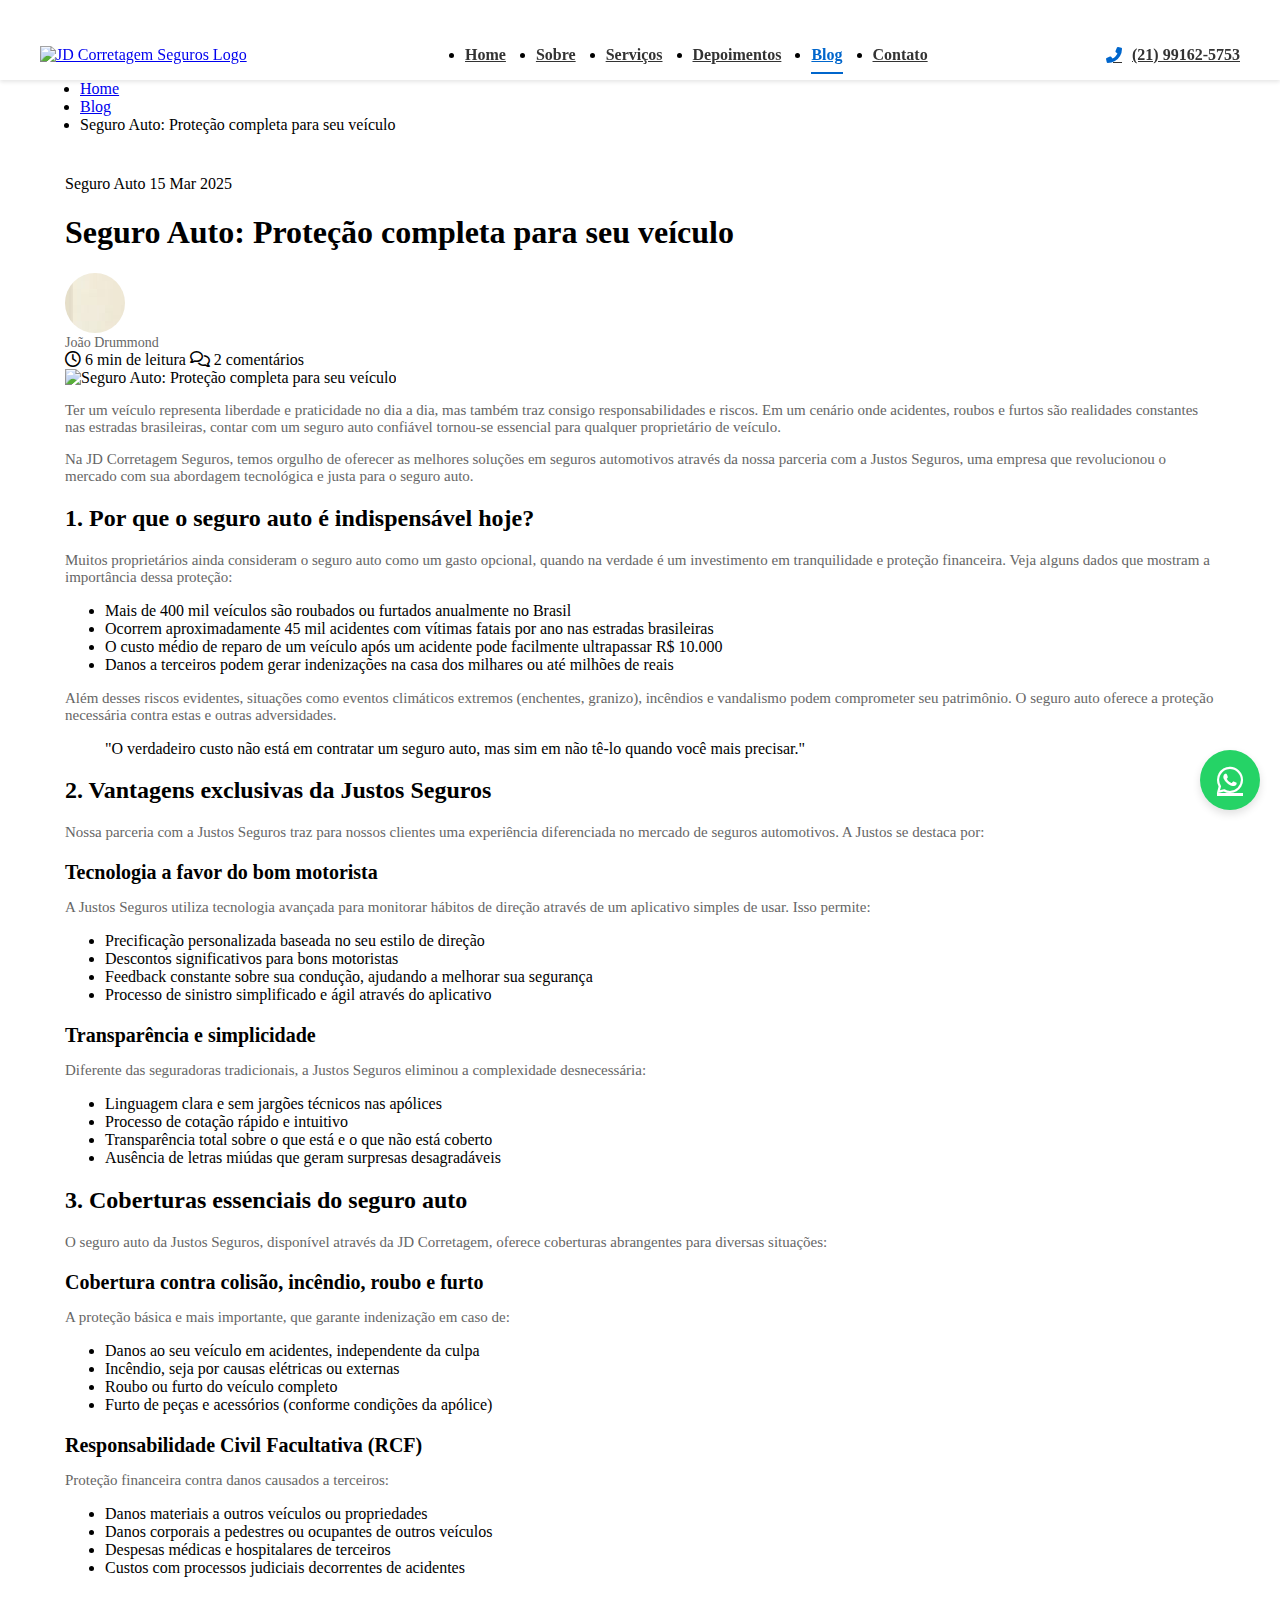
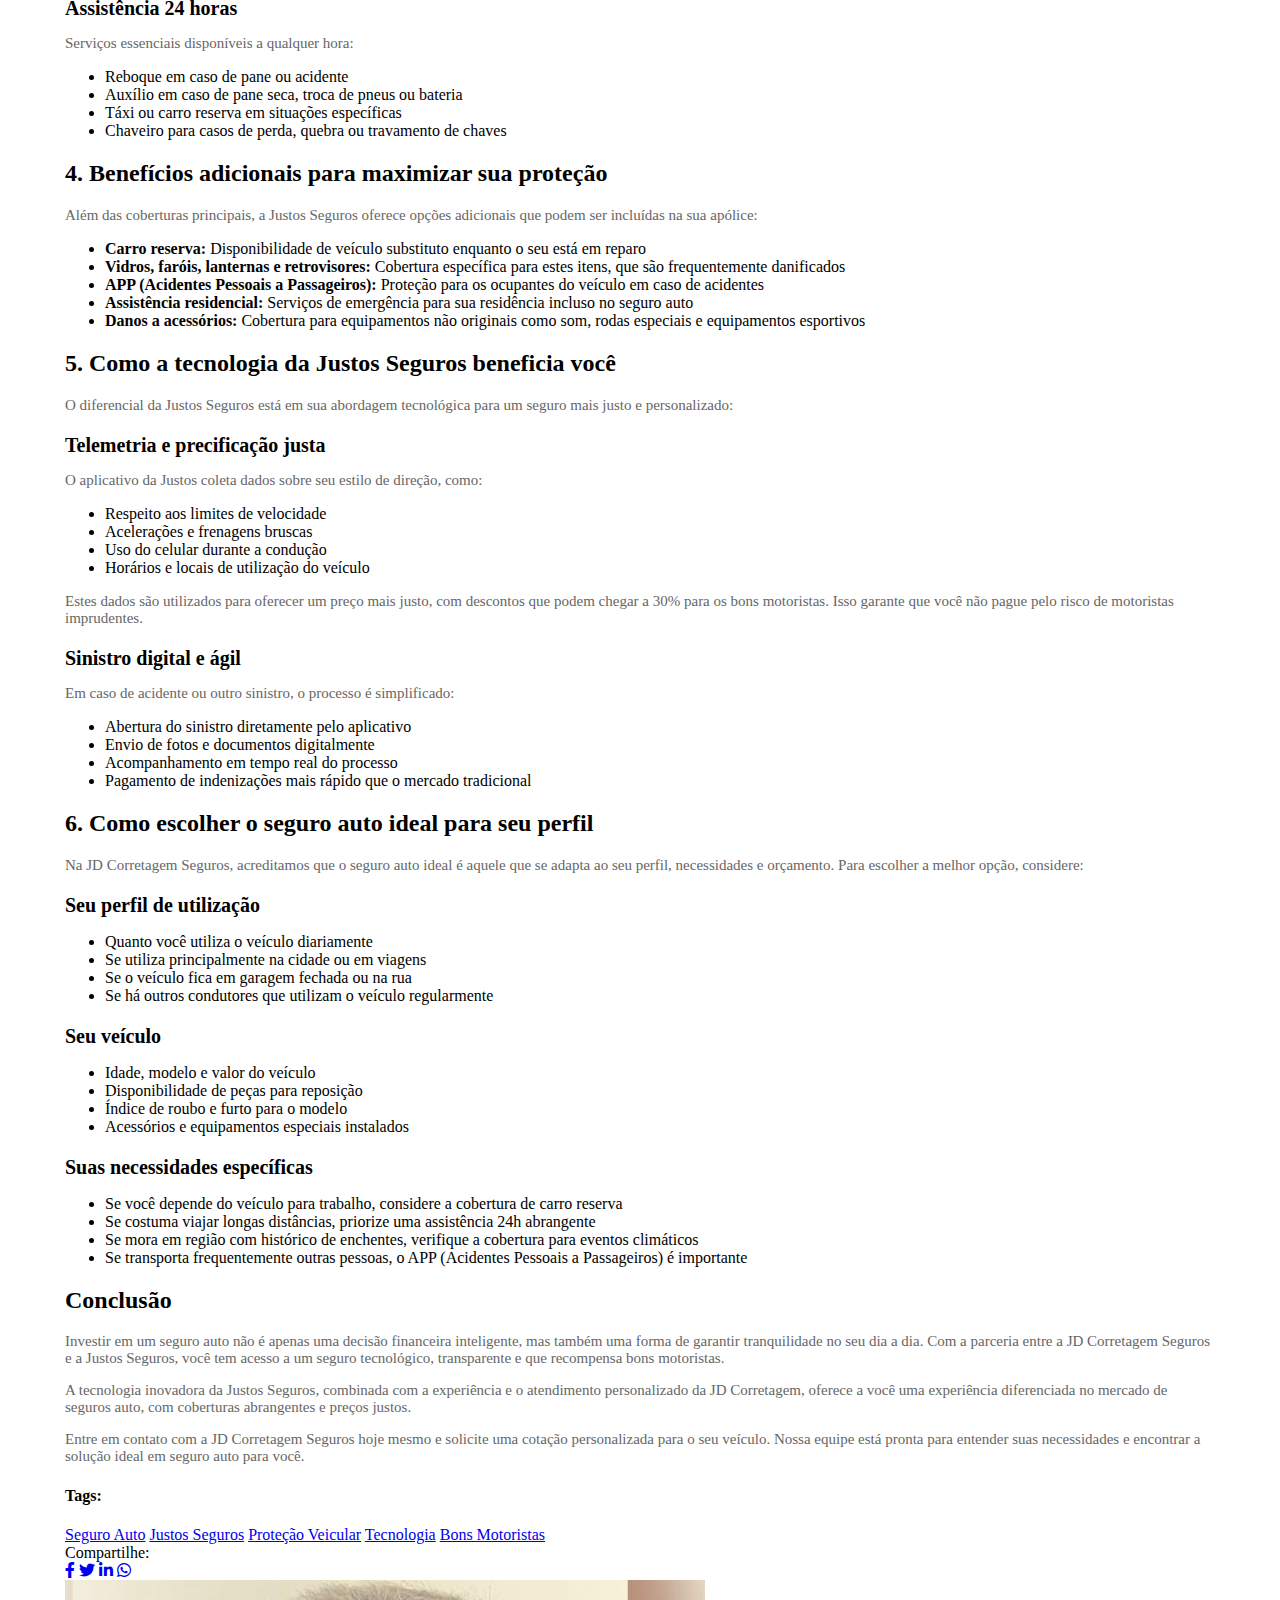
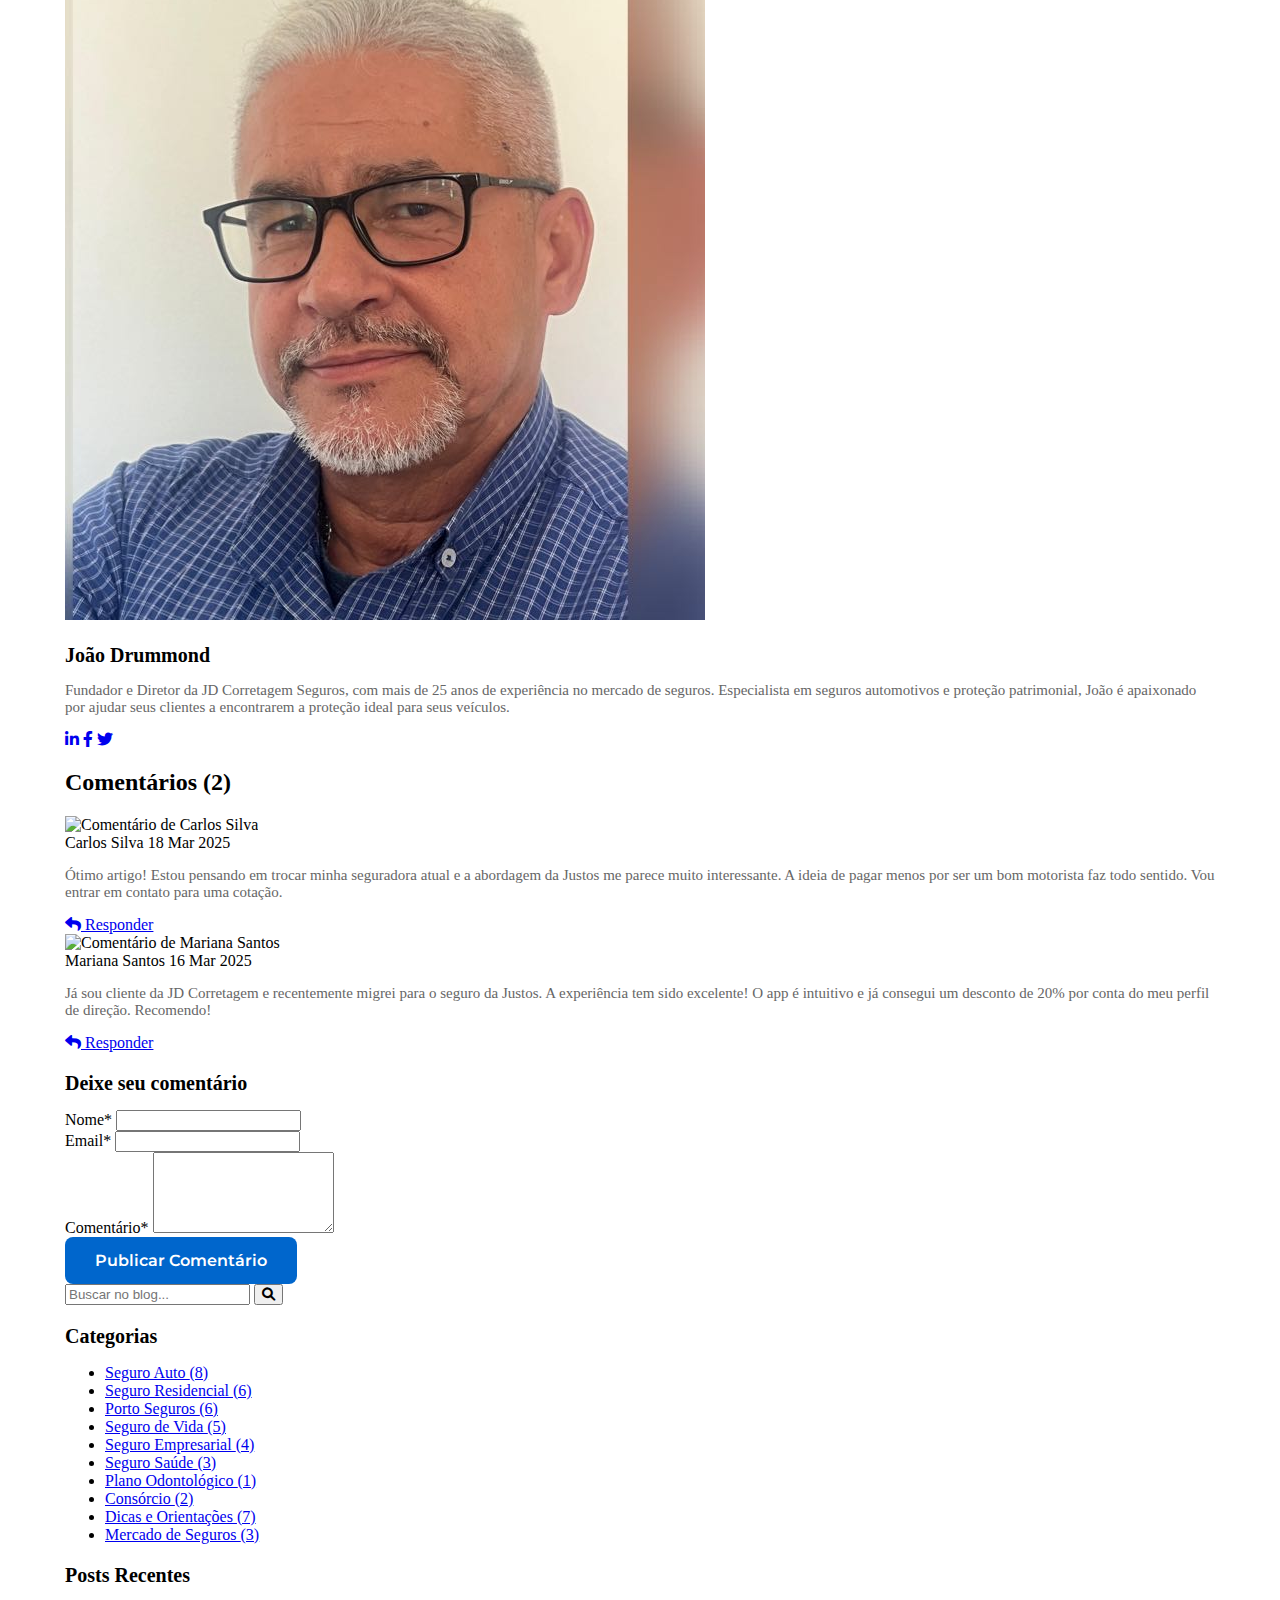
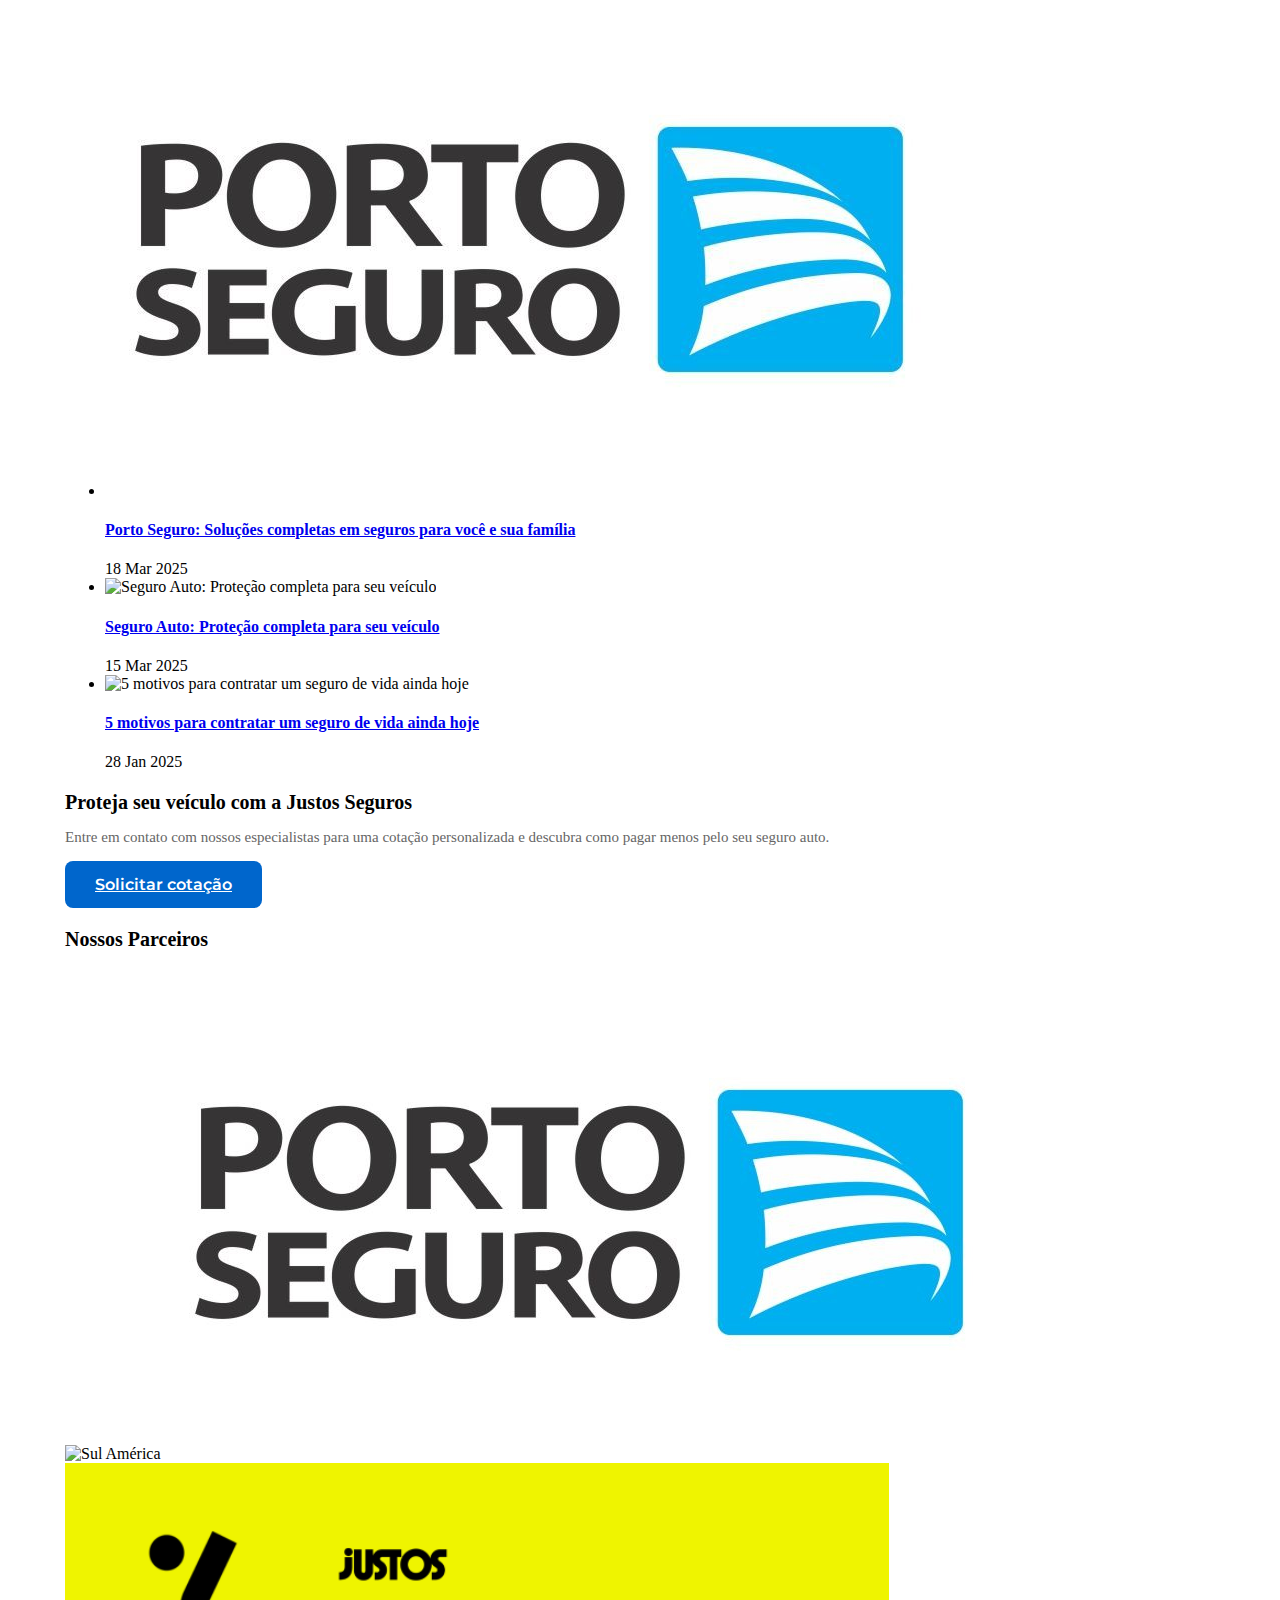
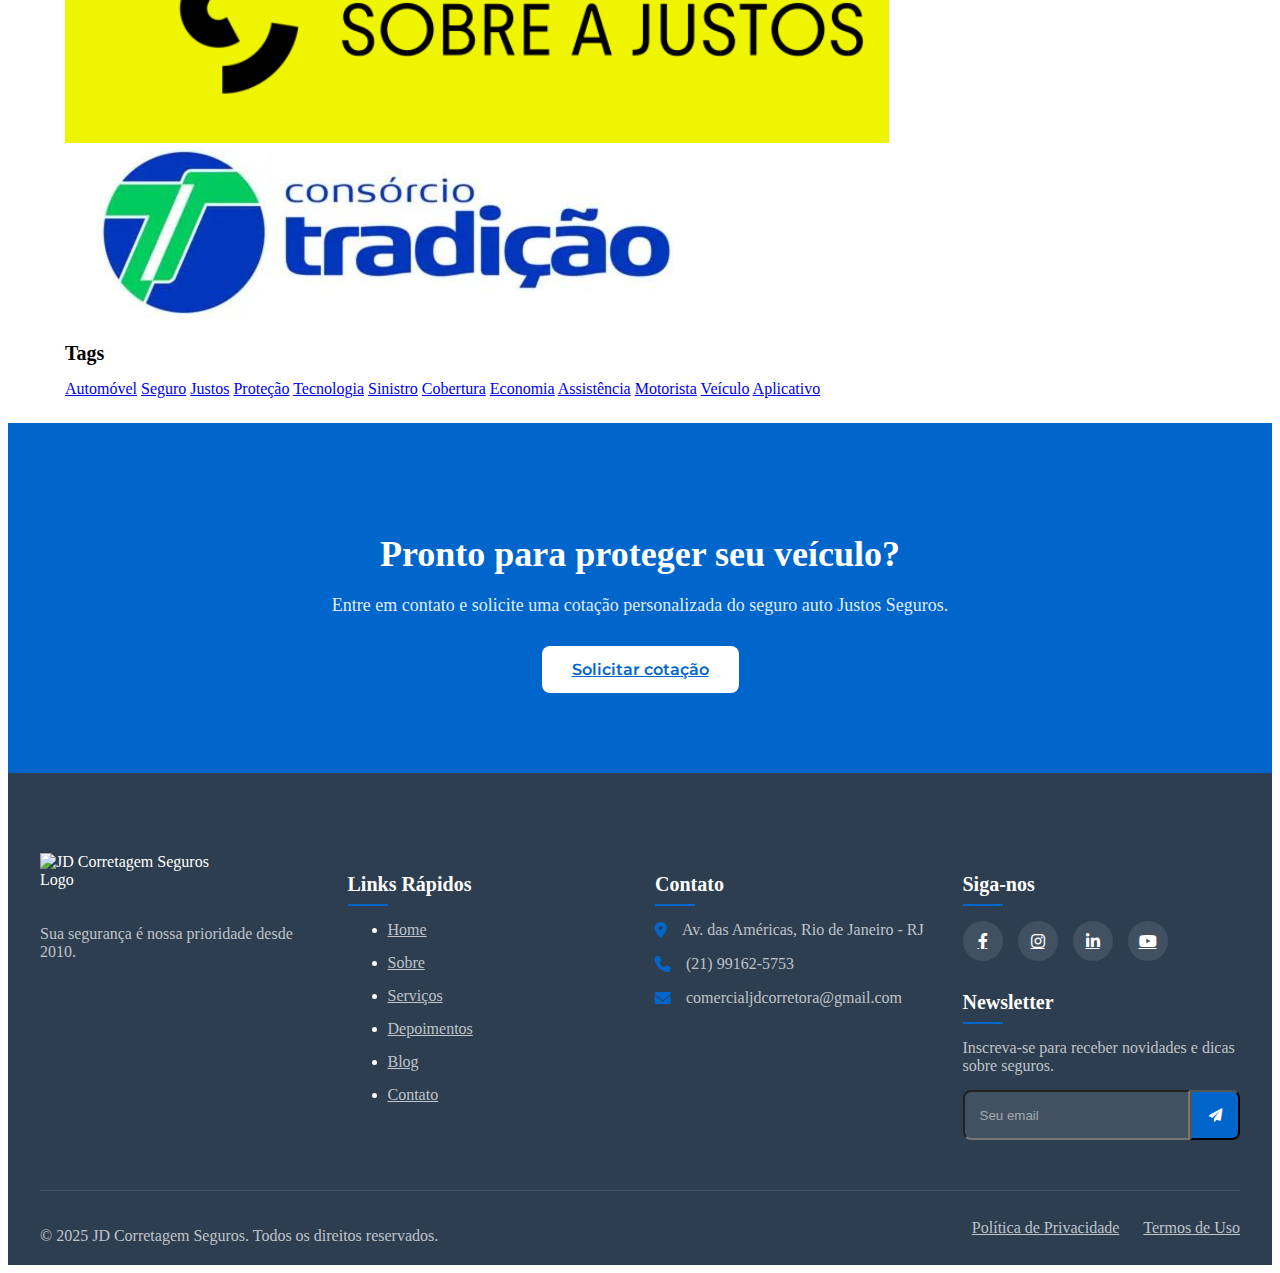
==== blog-post-auto.html @ 7ab3fac7 "mudificando produto  serviços" ====
<!DOCTYPE html>
<html lang="pt-BR">
<head>
    <meta charset="UTF-8">
    <meta name="viewport" content="width=device-width, initial-scale=1.0">
    <meta name="description" content="Seguro Auto: Proteção completa para seu veículo - Descubra as vantagens do seguro auto da Justos Seguros oferecido pela JD Corretagem.">
    <title>Seguro Auto: Proteção completa para seu veículo | JD Corretagem Seguros</title>

    <!-- Favicon -->
    <link rel="shortcut icon" href="img/favicon.ico" type="image/x-icon">

    <!-- Google Fonts -->
    <link rel="preconnect" href="https://fonts.googleapis.com">
    <link rel="preconnect" href="https://fonts.gstatic.com" crossorigin>
    <link href="https://fonts.googleapis.com/css2?family=Montserrat:wght@400;500;600;700&family=Open+Sans:wght@400;500;600&display=swap" rel="stylesheet">

    <!-- Font Awesome -->
    <link rel="stylesheet" href="https://cdnjs.cloudflare.com/ajax/libs/font-awesome/6.0.0/css/all.min.css">

    <!-- CSS -->
    <link rel="stylesheet" href="css/reset.css">
    <link rel="stylesheet" href="css/style.css">
    <link rel="stylesheet" href="css/blog.css">
    <link rel="stylesheet" href="css/responsive.css">
</head>
<body>
<!-- Header -->
<header class="header">
    <div class="container">
        <div class="header-content">
            <div class="logo">
                <a href="index.html">
                    <img src="img/logo.png" alt="JD Corretagem Seguros Logo">
                </a>
            </div>

            <nav class="nav-menu">
                <ul class="menu">
                    <li class="menu-item"><a href="index.html">Home</a></li>
                    <li class="menu-item"><a href="sobre.html">Sobre</a></li>
                    <li class="menu-item"><a href="produtos.html">Serviços</a></li>
                    <li class="menu-item"><a href="depoimentos.html">Depoimentos</a></li>
                    <li class="menu-item active"><a href="blog.html">Blog</a></li>
                    <li class="menu-item"><a href="contato.html">Contato</a></li>
                </ul>
            </nav>

            <div class="mobile-menu-btn">
                <i class="fas fa-bars"></i>
            </div>

            <div class="header-contact">
                <a href="tel:+5521991625753" class="phone">
                    <i class="fas fa-phone-alt"></i>
                    <span>(21) 99162-5753</span>
                </a>
            </div>
        </div>
    </div>
</header>

<!-- Page Banner -->
<section class="page-banner">
    <div class="container">
        <div class="banner-content">
            <h1>Blog</h1>
            <ul class="breadcrumb">
                <li><a href="index.html">Home</a></li>
                <li><a href="blog.html">Blog</a></li>
                <li>Seguro Auto: Proteção completa para seu veículo</li>
            </ul>
        </div>
    </div>
</section>

<!-- Blog Post Section -->
<section class="blog-main-section">
    <div class="container">
        <div class="blog-content">
            <div class="blog-posts">
                <article class="blog-post-content">
                    <header class="post-header">
                        <div class="post-meta">
                            <span class="post-category">Seguro Auto</span>
                            <span class="post-date">15 Mar 2025</span>
                        </div>
                        <h1>Seguro Auto: Proteção completa para seu veículo</h1>
                        <div class="post-meta-full">
                            <div class="author-info">
                                <div class="author-image">
                                    <img src="img/fundador.jpg" alt="João Drummond">
                                </div>
                                <span class="author-name">João Drummond</span>
                            </div>
                            <div class="post-info">
                                <span><i class="far fa-clock"></i> 6 min de leitura</span>
                                <span><i class="far fa-comments"></i> 2 comentários</span>
                            </div>
                        </div>
                    </header>

                    <div class="post-featured-image">
                        <img src="img/blog-1.jpg" alt="Seguro Auto: Proteção completa para seu veículo">
                    </div>

                    <div class="post-content">
                        <p>Ter um veículo representa liberdade e praticidade no dia a dia, mas também traz consigo responsabilidades e riscos. Em um cenário onde acidentes, roubos e furtos são realidades constantes nas estradas brasileiras, contar com um seguro auto confiável tornou-se essencial para qualquer proprietário de veículo.</p>

                        <p>Na JD Corretagem Seguros, temos orgulho de oferecer as melhores soluções em seguros automotivos através da nossa parceria com a Justos Seguros, uma empresa que revolucionou o mercado com sua abordagem tecnológica e justa para o seguro auto.</p>

                        <h2>1. Por que o seguro auto é indispensável hoje?</h2>

                        <p>Muitos proprietários ainda consideram o seguro auto como um gasto opcional, quando na verdade é um investimento em tranquilidade e proteção financeira. Veja alguns dados que mostram a importância dessa proteção:</p>

                        <ul>
                            <li>Mais de 400 mil veículos são roubados ou furtados anualmente no Brasil</li>
                            <li>Ocorrem aproximadamente 45 mil acidentes com vítimas fatais por ano nas estradas brasileiras</li>
                            <li>O custo médio de reparo de um veículo após um acidente pode facilmente ultrapassar R$ 10.000</li>
                            <li>Danos a terceiros podem gerar indenizações na casa dos milhares ou até milhões de reais</li>
                        </ul>

                        <p>Além desses riscos evidentes, situações como eventos climáticos extremos (enchentes, granizo), incêndios e vandalismo podem comprometer seu patrimônio. O seguro auto oferece a proteção necessária contra estas e outras adversidades.</p>

                        <blockquote>
                            "O verdadeiro custo não está em contratar um seguro auto, mas sim em não tê-lo quando você mais precisar."
                        </blockquote>

                        <h2>2. Vantagens exclusivas da Justos Seguros</h2>

                        <p>Nossa parceria com a Justos Seguros traz para nossos clientes uma experiência diferenciada no mercado de seguros automotivos. A Justos se destaca por:</p>

                        <h3>Tecnologia a favor do bom motorista</h3>

                        <p>A Justos Seguros utiliza tecnologia avançada para monitorar hábitos de direção através de um aplicativo simples de usar. Isso permite:</p>

                        <ul>
                            <li>Precificação personalizada baseada no seu estilo de direção</li>
                            <li>Descontos significativos para bons motoristas</li>
                            <li>Feedback constante sobre sua condução, ajudando a melhorar sua segurança</li>
                            <li>Processo de sinistro simplificado e ágil através do aplicativo</li>
                        </ul>

                        <h3>Transparência e simplicidade</h3>

                        <p>Diferente das seguradoras tradicionais, a Justos Seguros eliminou a complexidade desnecessária:</p>

                        <ul>
                            <li>Linguagem clara e sem jargões técnicos nas apólices</li>
                            <li>Processo de cotação rápido e intuitivo</li>
                            <li>Transparência total sobre o que está e o que não está coberto</li>
                            <li>Ausência de letras miúdas que geram surpresas desagradáveis</li>
                        </ul>

                        <h2>3. Coberturas essenciais do seguro auto</h2>

                        <p>O seguro auto da Justos Seguros, disponível através da JD Corretagem, oferece coberturas abrangentes para diversas situações:</p>

                        <h3>Cobertura contra colisão, incêndio, roubo e furto</h3>

                        <p>A proteção básica e mais importante, que garante indenização em caso de:</p>

                        <ul>
                            <li>Danos ao seu veículo em acidentes, independente da culpa</li>
                            <li>Incêndio, seja por causas elétricas ou externas</li>
                            <li>Roubo ou furto do veículo completo</li>
                            <li>Furto de peças e acessórios (conforme condições da apólice)</li>
                        </ul>

                        <h3>Responsabilidade Civil Facultativa (RCF)</h3>

                        <p>Proteção financeira contra danos causados a terceiros:</p>

                        <ul>
                            <li>Danos materiais a outros veículos ou propriedades</li>
                            <li>Danos corporais a pedestres ou ocupantes de outros veículos</li>
                            <li>Despesas médicas e hospitalares de terceiros</li>
                            <li>Custos com processos judiciais decorrentes de acidentes</li>
                        </ul>

                        <h3>Assistência 24 horas</h3>

                        <p>Serviços essenciais disponíveis a qualquer hora:</p>

                        <ul>
                            <li>Reboque em caso de pane ou acidente</li>
                            <li>Auxílio em caso de pane seca, troca de pneus ou bateria</li>
                            <li>Táxi ou carro reserva em situações específicas</li>
                            <li>Chaveiro para casos de perda, quebra ou travamento de chaves</li>
                        </ul>

                        <h2>4. Benefícios adicionais para maximizar sua proteção</h2>

                        <p>Além das coberturas principais, a Justos Seguros oferece opções adicionais que podem ser incluídas na sua apólice:</p>

                        <ul>
                            <li><strong>Carro reserva:</strong> Disponibilidade de veículo substituto enquanto o seu está em reparo</li>
                            <li><strong>Vidros, faróis, lanternas e retrovisores:</strong> Cobertura específica para estes itens, que são frequentemente danificados</li>
                            <li><strong>APP (Acidentes Pessoais a Passageiros):</strong> Proteção para os ocupantes do veículo em caso de acidentes</li>
                            <li><strong>Assistência residencial:</strong> Serviços de emergência para sua residência incluso no seguro auto</li>
                            <li><strong>Danos a acessórios:</strong> Cobertura para equipamentos não originais como som, rodas especiais e equipamentos esportivos</li>
                        </ul>

                        <h2>5. Como a tecnologia da Justos Seguros beneficia você</h2>

                        <p>O diferencial da Justos Seguros está em sua abordagem tecnológica para um seguro mais justo e personalizado:</p>

                        <h3>Telemetria e precificação justa</h3>

                        <p>O aplicativo da Justos coleta dados sobre seu estilo de direção, como:</p>

                        <ul>
                            <li>Respeito aos limites de velocidade</li>
                            <li>Acelerações e frenagens bruscas</li>
                            <li>Uso do celular durante a condução</li>
                            <li>Horários e locais de utilização do veículo</li>
                        </ul>

                        <p>Estes dados são utilizados para oferecer um preço mais justo, com descontos que podem chegar a 30% para os bons motoristas. Isso garante que você não pague pelo risco de motoristas imprudentes.</p>

                        <h3>Sinistro digital e ágil</h3>

                        <p>Em caso de acidente ou outro sinistro, o processo é simplificado:</p>

                        <ul>
                            <li>Abertura do sinistro diretamente pelo aplicativo</li>
                            <li>Envio de fotos e documentos digitalmente</li>
                            <li>Acompanhamento em tempo real do processo</li>
                            <li>Pagamento de indenizações mais rápido que o mercado tradicional</li>
                        </ul>

                        <h2>6. Como escolher o seguro auto ideal para seu perfil</h2>

                        <p>Na JD Corretagem Seguros, acreditamos que o seguro auto ideal é aquele que se adapta ao seu perfil, necessidades e orçamento. Para escolher a melhor opção, considere:</p>

                        <h3>Seu perfil de utilização</h3>

                        <ul>
                            <li>Quanto você utiliza o veículo diariamente</li>
                            <li>Se utiliza principalmente na cidade ou em viagens</li>
                            <li>Se o veículo fica em garagem fechada ou na rua</li>
                            <li>Se há outros condutores que utilizam o veículo regularmente</li>
                        </ul>

                        <h3>Seu veículo</h3>

                        <ul>
                            <li>Idade, modelo e valor do veículo</li>
                            <li>Disponibilidade de peças para reposição</li>
                            <li>Índice de roubo e furto para o modelo</li>
                            <li>Acessórios e equipamentos especiais instalados</li>
                        </ul>

                        <h3>Suas necessidades específicas</h3>

                        <ul>
                            <li>Se você depende do veículo para trabalho, considere a cobertura de carro reserva</li>
                            <li>Se costuma viajar longas distâncias, priorize uma assistência 24h abrangente</li>
                            <li>Se mora em região com histórico de enchentes, verifique a cobertura para eventos climáticos</li>
                            <li>Se transporta frequentemente outras pessoas, o APP (Acidentes Pessoais a Passageiros) é importante</li>
                        </ul>

                        <h2>Conclusão</h2>

                        <p>Investir em um seguro auto não é apenas uma decisão financeira inteligente, mas também uma forma de garantir tranquilidade no seu dia a dia. Com a parceria entre a JD Corretagem Seguros e a Justos Seguros, você tem acesso a um seguro tecnológico, transparente e que recompensa bons motoristas.</p>

                        <p>A tecnologia inovadora da Justos Seguros, combinada com a experiência e o atendimento personalizado da JD Corretagem, oferece a você uma experiência diferenciada no mercado de seguros auto, com coberturas abrangentes e preços justos.</p>

                        <p>Entre em contato com a JD Corretagem Seguros hoje mesmo e solicite uma cotação personalizada para o seu veículo. Nossa equipe está pronta para entender suas necessidades e encontrar a solução ideal em seguro auto para você.</p>
                    </div>

                    <div class="post-tags">
                        <h4>Tags:</h4>
                        <div class="tags-list">
                            <a href="#" class="tag">Seguro Auto</a>
                            <a href="#" class="tag">Justos Seguros</a>
                            <a href="#" class="tag">Proteção Veicular</a>
                            <a href="#" class="tag">Tecnologia</a>
                            <a href="#" class="tag">Bons Motoristas</a>
                        </div>
                    </div>

                    <div class="post-share">
                        <span class="share-label">Compartilhe:</span>
                        <div class="share-buttons">
                            <a href="#" class="share-button facebook"><i class="fab fa-facebook-f"></i></a>
                            <a href="#" class="share-button twitter"><i class="fab fa-twitter"></i></a>
                            <a href="#" class="share-button linkedin"><i class="fab fa-linkedin-in"></i></a>
                            <a href="#" class="share-button whatsapp"><i class="fab fa-whatsapp"></i></a>
                        </div>
                    </div>
                </article>

                <!-- Author Box -->
                <div class="author-box">
                    <div class="author-box-image">
                        <img src="img/fundador.jpg" alt="João Drummond">
                    </div>
                    <div class="author-box-info">
                        <h3>João Drummond</h3>
                        <p>Fundador e Diretor da JD Corretagem Seguros, com mais de 25 anos de experiência no mercado de seguros. Especialista em seguros automotivos e proteção patrimonial, João é apaixonado por ajudar seus clientes a encontrarem a proteção ideal para seus veículos.</p>
                        <div class="author-social">
                            <a href="#"><i class="fab fa-linkedin-in"></i></a>
                            <a href="#"><i class="fab fa-facebook-f"></i></a>
                            <a href="#"><i class="fab fa-twitter"></i></a>
                        </div>
                    </div>
                </div>

                <!-- Comments Section -->
                <div class="comments-section">
                    <h2>Comentários (2)</h2>

                    <div class="comments-list">
                        <div class="comment">
                            <div class="comment-author-image">
                                <img src="img/comment-1.jpg" alt="Comentário de Carlos Silva">
                            </div>
                            <div class="comment-content">
                                <div class="comment-header">
                                    <span class="comment-author-name">Carlos Silva</span>
                                    <span class="comment-date">18 Mar 2025</span>
                                </div>
                                <div class="comment-text">
                                    <p>Ótimo artigo! Estou pensando em trocar minha seguradora atual e a abordagem da Justos me parece muito interessante. A ideia de pagar menos por ser um bom motorista faz todo sentido. Vou entrar em contato para uma cotação.</p>
                                </div>
                                <a href="#" class="comment-reply"><i class="fas fa-reply"></i> Responder</a>
                            </div>
                        </div>

                        <div class="comment">
                            <div class="comment-author-image">
                                <img src="img/comment-2.jpg" alt="Comentário de Mariana Santos">
                            </div>
                            <div class="comment-content">
                                <div class="comment-header">
                                    <span class="comment-author-name">Mariana Santos</span>
                                    <span class="comment-date">16 Mar 2025</span>
                                </div>
                                <div class="comment-text">
                                    <p>Já sou cliente da JD Corretagem e recentemente migrei para o seguro da Justos. A experiência tem sido excelente! O app é intuitivo e já consegui um desconto de 20% por conta do meu perfil de direção. Recomendo!</p>
                                </div>
                                <a href="#" class="comment-reply"><i class="fas fa-reply"></i> Responder</a>
                            </div>
                        </div>
                    </div>

                    <!-- Comment Form -->
                    <div class="comment-form">
                        <h3>Deixe seu comentário</h3>
                        <div class="comment-form-content">
                            <form>
                                <div class="form-row">
                                    <div class="form-group">
                                        <label for="name">Nome*</label>
                                        <input type="text" id="name" name="name" required>
                                    </div>
                                    <div class="form-group">
                                        <label for="email">Email*</label>
                                        <input type="email" id="email" name="email" required>
                                    </div>
                                </div>
                                <div class="form-group">
                                    <label for="comment">Comentário*</label>
                                    <textarea id="comment" name="comment" rows="5" required></textarea>
                                </div>
                                <div class="form-submit">
                                    <button type="submit" class="btn btn-primary">Publicar Comentário</button>
                                </div>
                            </form>
                        </div>
                    </div>
                </div>
            </div>

            <!-- Sidebar -->
            <div class="blog-sidebar">
                <!-- Search Widget -->
                <div class="sidebar-widget search-widget">
                    <form class="search-form">
                        <input type="text" placeholder="Buscar no blog...">
                        <button type="submit"><i class="fas fa-search"></i></button>
                    </form>
                </div>

                <!-- Categories Widget -->
                <div class="sidebar-widget categories-widget">
                    <h3 class="widget-title">Categorias</h3>
                    <ul class="categories-list">
                        <li><a href="blog-post-auto.html">Seguro Auto <span>(8)</span></a></li>
                        <li><a href="blog-post-residencial.html">Seguro Residencial <span>(6)</span></a></li>
                        <li><a href="blog-post-porto.html">Porto Seguros <span>(6)</span></a></li>
                        <li><a href="blog-post-vida.html">Seguro de Vida <span>(5)</span></a></li>
                        <li><a href="blog-post-empresarial.html">Seguro Empresarial <span>(4)</span></a></li>
                        <li><a href="blog-post-saude.html">Seguro Saúde <span>(3)</span></a></li>
                        <li><a href="blog-post-odonto.html">Plano Odontológico <span>(1)</span></a></li>
                        <li><a href="blog-post-consorcio.html">Consórcio <span>(2)</span></a></li>
                        <li><a href="blog-post-dicas.html">Dicas e Orientações <span>(7)</span></a></li>
                        <li><a href="blog-post-mercado.html">Mercado de Seguros <span>(3)</span></a></li>
                    </ul>
                </div>

                <!-- Recent Posts Widget -->
                <div class="sidebar-widget recent-posts-widget">
                    <h3 class="widget-title">Posts Recentes</h3>
                    <ul class="recent-posts-list">
                        <li class="recent-post">
                            <div class="recent-post-image">
                                <img src="img/porto-logo.jpg" alt="Porto Seguro: Soluções completas em seguros para você e sua família">
                            </div>
                            <div class="recent-post-info">
                                <h4><a href="blog-post-porto.html">Porto Seguro: Soluções completas em seguros para você e sua família</a></h4>
                                <span class="post-date">18 Mar 2025</span>
                            </div>
                        </li>
                        <li class="recent-post">
                            <div class="recent-post-image">
                                <img src="img/blog-1.jpg" alt="Seguro Auto: Proteção completa para seu veículo">
                            </div>
                            <div class="recent-post-info">
                                <h4><a href="blog-post-auto.html">Seguro Auto: Proteção completa para seu veículo</a></h4>
                                <span class="post-date">15 Mar 2025</span>
                            </div>
                        </li>
                        <li class="recent-post">
                            <div class="recent-post-image">
                                <img src="img/blog-2.jpg" alt="5 motivos para contratar um seguro de vida ainda hoje">
                            </div>
                            <div class="recent-post-info">
                                <h4><a href="blog-post-vida.html">5 motivos para contratar um seguro de vida ainda hoje</a></h4>
                                <span class="post-date">28 Jan 2025</span>
                            </div>
                        </li>
                    </ul>
                </div>

                <!-- CTA Widget -->
                <div class="sidebar-widget cta-widget">
                    <h3>Proteja seu veículo com a Justos Seguros</h3>
                    <p>Entre em contato com nossos especialistas para uma cotação personalizada e descubra como pagar menos pelo seu seguro auto.</p>
                    <a href="contato.html" class="btn btn-primary">Solicitar cotação</a>
                </div>

                <!-- Partners Widget -->
                <div class="sidebar-widget partners-widget">
                    <h3 class="widget-title">Nossos Parceiros</h3>
                    <div class="partners-logos">
                        <img src="img/partner-3.png" alt="Sul América">
                        <img src="img/partner-6.png" alt="Porto Seguros">
                        <img src="img/partner-2.png" alt="Justos Seguros">
                        <img src="img/partner-5.jpg" alt="Tradição Consórcio">
                    </div>
                </div>

                <!-- Tags Widget -->
                <div class="sidebar-widget tags-widget">
                    <h3 class="widget-title">Tags</h3>
                    <div class="tags-list">
                        <a href="#" class="tag">Automóvel</a>
                        <a href="#" class="tag">Seguro</a>
                        <a href="#" class="tag">Justos</a>
                        <a href="#" class="tag">Proteção</a>
                        <a href="#" class="tag">Tecnologia</a>
                        <a href="#" class="tag">Sinistro</a>
                        <a href="#" class="tag">Cobertura</a>
                        <a href="#" class="tag">Economia</a>
                        <a href="#" class="tag">Assistência</a>
                        <a href="#" class="tag">Motorista</a>
                        <a href="#" class="tag">Veículo</a>
                        <a href="#" class="tag">Aplicativo</a>
                    </div>
                </div>
            </div>
        </div>
    </div>
</section>

<!-- CTA Section -->
<section class="cta-section">
    <div class="container">
        <div class="cta-content">
            <h2>Pronto para proteger seu veículo?</h2>
            <p>Entre em contato e solicite uma cotação personalizada do seguro auto Justos Seguros.</p>
            <a href="contato.html" class="btn btn-primary">Solicitar cotação</a>
        </div>
    </div>
</section>

<!-- Footer -->
<footer class="footer">
    <div class="container">
        <div class="footer-content">
            <div class="footer-logo">
                <img src="img/logo-white.png" alt="JD Corretagem Seguros Logo">
                <p>Sua segurança é nossa prioridade desde 2010.</p>
            </div>

            <div class="footer-links">
                <h3>Links Rápidos</h3>
                <ul>
                    <li><a href="index.html">Home</a></li>
                    <li><a href="sobre.html">Sobre</a></li>
                    <li><a href="produtos.html">Serviços</a></li>
                    <li><a href="depoimentos.html">Depoimentos</a></li>
                    <li><a href="blog.html">Blog</a></li>
                    <li><a href="contato.html">Contato</a></li>
                </ul>
            </div>

            <div class="footer-contact">
                <h3>Contato</h3>
                <p><i class="fas fa-map-marker-alt"></i>Av. das Américas, Rio de Janeiro - RJ</p>
                <p><i class="fas fa-phone"></i> (21) 99162-5753</p>
                <p><i class="fas fa-envelope"></i> comercialjdcorretora@gmail.com</p>
            </div>

            <div class="footer-social">
                <h3>Siga-nos</h3>
                <div class="social-icons">
                    <a href="https://facebook.com" target="_blank"><i class="fab fa-facebook-f"></i></a>
                    <a href="https://instagram.com" target="_blank"><i class="fab fa-instagram"></i></a>
                    <a href="https://linkedin.com" target="_blank"><i class="fab fa-linkedin-in"></i></a>
                    <a href="https://youtube.com" target="_blank"><i class="fab fa-youtube"></i></a>
                </div>

                <div class="newsletter">
                    <h3>Newsletter</h3>
                    <p>Inscreva-se para receber novidades e dicas sobre seguros.</p>
                    <form class="newsletter-form">
                        <input type="email" placeholder="Seu email" required>
                        <button type="submit"><i class="fas fa-paper-plane"></i></button>
                    </form>
                </div>
            </div>
        </div>

        <div class="footer-bottom">
            <div class="copyright">
                <p>&copy; 2025 JD Corretagem Seguros. Todos os direitos reservados.</p>
            </div>
            <div class="footer-policy-links">
                <a href="#">Política de Privacidade</a>
                <a href="#">Termos de Uso</a>
            </div>
        </div>
    </div>
</footer>

<!-- WhatsApp Button -->
<a href="https://wa.me/5521991625753" class="whatsapp-button" target="_blank">
    <i class="fab fa-whatsapp"></i>
</a>

<!-- Back to Top Button -->
<a href="#" class="back-to-top" id="backToTop">
    <i class="fas fa-arrow-up"></i>
</a>

<!-- JavaScript -->
<script src="js/main.js"></script>
<script src="js/blog.js"></script>
</body>
</html>
---- css/style.css ----
/* Main Styles */

:root {
    /* Main Colors */
    --primary-color: #0066cc;
    --primary-dark: #004d99;
    --primary-light: #4d94ff;
    --secondary-color: #2c3e50;
    --accent-color: #ff9900;
    --text-color: #333333;
    --text-light: #666666;
    --bg-light: #f9f9f9;
    --bg-dark: #2c3e50;
    --white: #ffffff;
    --black: #000000;
    --border-color: #e1e1e1;
    --success-color: #28a745;
    --error-color: #dc3545;
    
    /* Dimensions */
    --header-height: 80px;
    --container-width: 1200px;
    --section-spacing: 100px;
    --element-spacing: 30px;
    
    /* Transitions */
    --transition-fast: 0.3s ease;
    --transition-normal: 0.5s ease;
    
    /* Shadows */
    --shadow-sm: 0 2px 4px rgba(0, 0, 0, 0.1);
    --shadow-md: 0 4px 8px rgba(0, 0, 0, 0.12);
    --shadow-lg: 0 8px 16px rgba(0, 0, 0, 0.15);
    
    /* Border Radius */
    --border-radius-sm: 4px;
    --border-radius-md: 8px;
    --border-radius-lg: 12px;
    --border-radius-full: 999px;
}

/* Container */
.container {
    width: 100%;
    max-width: var(--container-width);
    margin: 0 auto;
    padding: 0 15px;
}

/* Buttons */
.btn {
    display: inline-block;
    padding: 12px 28px;
    font-family: 'Montserrat', sans-serif;
    font-weight: 600;
    font-size: 16px;
    text-align: center;
    border-radius: var(--border-radius-md);
    transition: var(--transition-fast);
    cursor: pointer;
    border: 2px solid transparent;
}

.btn-primary {
    background-color: var(--primary-color);
    color: var(--white);
}

.btn-primary:hover {
    background-color: var(--primary-dark);
    color: var(--white);
}

.btn-secondary {
    background-color: var(--secondary-color);
    color: var(--white);
}

.btn-secondary:hover {
    background-color: #1a252f;
    color: var(--white);
}

.btn-outline {
    background-color: transparent;
    border: 2px solid var(--primary-color);
    color: var(--primary-color);
}

.btn-outline:hover {
    background-color: var(--primary-color);
    color: var(--white);
}

/* Section Header */
.section-header {
    text-align: center;
    margin-bottom: 50px;
}

.section-header h2 {
    font-size: 36px;
    font-weight: 700;
    color: var(--secondary-color);
    margin-bottom: 15px;
    position: relative;
    display: inline-block;
}

.section-header h2:after {
    content: '';
    position: absolute;
    left: 50%;
    bottom: -15px;
    transform: translateX(-50%);
    width: 80px;
    height: 3px;
    background-color: var(--primary-color);
}

.section-header p {
    font-size: 18px;
    color: var(--text-light);
    max-width: 700px;
    margin: 0 auto;
    margin-top: 25px;
}

/* Header */
.header {
    position: fixed;
    top: 0;
    left: 0;
    width: 100%;
    height: var(--header-height);
    background-color: var(--white);
    box-shadow: var(--shadow-sm);
    z-index: 100;
    transition: var(--transition-fast);
}

.header.sticky {
    box-shadow: var(--shadow-md);
}

.header-content {
    display: flex;
    align-items: center;
    justify-content: space-between;
    height: 100%;
}

.logo {
    display: flex;
    align-items: center;
}


.nav-menu {
    display: flex;
}

.menu {
    display: flex;
    align-items: center;
}

.menu-item {
    margin: 0 15px;
    position: relative;
}

.menu-item a {
    color: var(--text-color);
    font-weight: 600;
    padding: 30px 0;
    display: inline-block;
    position: relative;
}

.menu-item a:after {
    content: '';
    position: absolute;
    bottom: 20px;
    left: 0;
    width: 0;
    height: 2px;
    background-color: var(--primary-color);
    transition: var(--transition-fast);
}

.menu-item a:hover:after,
.menu-item.active a:after {
    width: 100%;
}

.menu-item.active a {
    color: var(--primary-color);
}

.mobile-menu-btn {
    display: none;
    font-size: 24px;
    cursor: pointer;
    color: var(--text-color);
}

.header-contact {
    display: flex;
    align-items: center;
}

.header-contact .phone {
    display: flex;
    align-items: center;
    color: var(--text-color);
    font-weight: 600;
}

.header-contact .phone i {
    margin-right: 10px;
    color: var(--primary-color);
}

/* Hero Section */
.hero {
    padding-top: calc(var(--header-height) + 50px);
    padding-bottom: 50px;
    background-color: var(--bg-light);
    position: relative;
    overflow: hidden;
}

.hero-content {
    display: flex;
    align-items: center;
    justify-content: space-between;
}

.hero-text {
    flex: 1;
    padding-right: 30px;
}

.hero-text h1 {
    font-size: 48px;
    font-weight: 700;
    margin-bottom: 20px;
    line-height: 1.2;
    color: var(--secondary-color);
}

.hero-text p {
    font-size: 18px;
    color: var(--text-light);
    margin-bottom: 30px;
}

.hero-buttons {
    display: flex;
    gap: 15px;
}

.hero-image {
    flex: 1;
    text-align: right;
}

.hero-image img {
    max-width: 90%;
    margin-left: auto;
}

/* Services Highlight */
.services-highlight {
    padding: var(--section-spacing) 0;
}

.services-grid {
    display: grid;
    grid-template-columns: repeat(4, 1fr);
    gap: 30px;
}

.service-card {
    background-color: var(--white);
    border-radius: var(--border-radius-md);
    padding: 30px;
    box-shadow: var(--shadow-sm);
    transition: var(--transition-fast);
    text-align: center;
    height: 100%;
    display: flex;
    flex-direction: column;
}

.service-card:hover {
    transform: translateY(-10px);
    box-shadow: var(--shadow-md);
}

.service-icon {
    width: 70px;
    height: 70px;
    margin: 0 auto 20px;
    background-color: rgba(0, 102, 204, 0.1);
    border-radius: 50%;
    display: flex;
    align-items: center;
    justify-content: center;
}

.service-icon i {
    font-size: 30px;
    color: var(--primary-color);
}

.service-card h3 {
    font-size: 20px;
    margin-bottom: 15px;
    color: var(--secondary-color);
}

.service-card p {
    font-size: 15px;
    color: var(--text-light);
    margin-bottom: 20px;
    flex-grow: 1;
}

.read-more {
    color: var(--primary-color);
    font-weight: 600;
    display: inline-flex;
    align-items: center;
}

.read-more i {
    margin-left: 5px;
    transition: var(--transition-fast);
}

.read-more:hover i {
    transform: translateX(5px);
}

/* About Section */
.about-section {
    padding: var(--section-spacing) 0;
    background-color: var(--bg-light);
}

.about-content {
    display: flex;
    align-items: center;
    gap: 50px;
}

.about-image {
    flex: 1;
}

.about-image img {
    border-radius: var(--border-radius-md);
    box-shadow: var(--shadow-md);
}

.about-text {
    flex: 1;
}

.about-text h2 {
    font-size: 36px;
    margin-bottom: 20px;
    color: var(--secondary-color);
}

.about-text p {
    font-size: 16px;
    color: var(--text-light);
    margin-bottom: 30px;
}

.about-stats {
    display: flex;
    gap: 30px;
    margin-bottom: 30px;
}

.stat-item {
    text-align: center;
}

.stat-number {
    display: block;
    font-size: 36px;
    font-weight: 700;
    color: var(--primary-color);
    margin-bottom: 5px;
}

.stat-text {
    font-size: 14px;
    color: var(--text-light);
}

/* Why Choose Us */
.why-choose-us {
    padding: var(--section-spacing) 0;
}

.features-grid {
    display: grid;
    grid-template-columns: repeat(4, 1fr);
    gap: 30px;
}

.feature-item {
    text-align: center;
    padding: 30px;
    border-radius: var(--border-radius-md);
    background-color: var(--white);
    box-shadow: var(--shadow-sm);
    transition: var(--transition-fast);
}

.feature-item:hover {
    box-shadow: var(--shadow-md);
}

.feature-icon {
    width: 80px;
    height: 80px;
    margin: 0 auto 20px;
    background-color: rgba(0, 102, 204, 0.1);
    border-radius: 50%;
    display: flex;
    align-items: center;
    justify-content: center;
}

.feature-icon i {
    font-size: 36px;
    color: var(--primary-color);
}

.feature-item h3 {
    font-size: 20px;
    margin-bottom: 15px;
    color: var(--secondary-color);
}

.feature-item p {
    font-size: 15px;
    color: var(--text-light);
}

/* Testimonials Section */
.testimonials-section {
    padding: var(--section-spacing) 0;
    background-color: var(--bg-light);
}

.testimonials-slider {
    display: grid;
    grid-template-columns: repeat(3, 1fr);
    gap: 30px;
    margin-bottom: 40px;
}

.testimonial-item {
    background-color: var(--white);
    border-radius: var(--border-radius-md);
    overflow: hidden;
    box-shadow: var(--shadow-sm);
    transition: var(--transition-fast);
}

.testimonial-item:hover {
    box-shadow: var(--shadow-md);
}

.testimonial-content {
    padding: 30px;
}

.testimonial-rating {
    margin-bottom: 15px;
}

.testimonial-rating i {
    color: var(--accent-color);
    margin-right: 3px;
}

.testimonial-text {
    font-size: 16px;
    color: var(--text-light);
    margin-bottom: 20px;
}

.testimonial-author {
    display: flex;
    align-items: center;
}

.author-image {
    width: 60px;
    height: 60px;
    border-radius: 50%;
    overflow: hidden;
    margin-right: 15px;
}

.author-info h4 {
    font-size: 18px;
    margin-bottom: 5px;
    color: var(--secondary-color);
}

.author-info span {
    font-size: 14px;
    color: var(--text-light);
}

.testimonial-cta {
    text-align: center;
}

/* Partners Section */
.partners-section {
    padding: var(--section-spacing) 0;
}

.partners-grid {
    display: grid;
    grid-template-columns: repeat(6, 1fr);
    gap: 30px;
    align-items: center;
}
.partners-grid .partner-item:nth-child(1) img {
    animation: highlightPartner 12s infinite;
}

.partners-grid .partner-item:nth-child(2) img {
    animation: highlightPartner 12s 2s infinite;
}

.partners-grid .partner-item:nth-child(3) img {
    animation: highlightPartner 12s 4s infinite;
}

.partners-grid .partner-item:nth-child(4) img {
    animation: highlightPartner 12s 6s infinite;
}

.partners-grid .partner-item:nth-child(5) img {
    animation: highlightPartner 12s 8s infinite;
}

.partners-grid .partner-item:nth-child(6) img {
    animation: highlightPartner 12s 10s infinite;
}
.partner-item {
    text-align: center;
    padding: 15px;
}highlightPartner

 .partner-item img {
    max-width: 80%;
    margin: 0 auto;
    filter: grayscale(100%);
    opacity: 0.7;
    transition: var(--transition-fast);
}
.partner-item:hover img {
    filter: grayscale(0);
    opacity: 1;
    animation-play-state: paused;
}

@keyframes highlightPartner {
    0%, 15% {
        filter: grayscale(100%);
        opacity: 0.7;
    }
    20%, 35% {
        filter: grayscale(0);
        opacity: 1;
    }
    40%, 100% {
        filter: grayscale(100%);
        opacity: 0.7;
    }
}

/* Blog Section */
.blog-section {
    padding: var(--section-spacing) 0;
    background-color: var(--bg-light);
}

.blog-grid {
    display: grid;
    grid-template-columns: repeat(3, 1fr);
    gap: 30px;
    margin-bottom: 40px;
}

.blog-card {
    background-color: var(--white);
    border-radius: var(--border-radius-md);
    overflow: hidden;
    box-shadow: var(--shadow-sm);
    transition: var(--transition-fast);
}

.blog-card:hover {
    box-shadow: var(--shadow-md);
}

.blog-image {
    height: 200px;
    overflow: hidden;
}

.blog-image img {
    width: 100%;
    height: 100%;
    object-fit: cover;
    transition: var(--transition-normal);
}

.blog-card:hover .blog-image img {
    transform: scale(1.1);
}

.blog-content {
    padding: 25px;
}

.blog-date {
    font-size: 14px;
    color: var(--text-light);
    margin-bottom: 10px;
}

.blog-content h3 {
    font-size: 20px;
    margin-bottom: 15px;
}

.blog-content h3 a {
    color: var(--secondary-color);
}

.blog-content h3 a:hover {
    color: var(--primary-color);
}

.blog-content p {
    font-size: 15px;
    color: var(--text-light);
    margin-bottom: 15px;
}

.blog-cta {
    text-align: center;
}

/* CTA Section */
.cta-section {
    padding: 80px 0;
    background-color: var(--primary-color);
    color: var(--white);
    text-align: center;
}

.cta-content h2 {
    font-size: 36px;
    color: var(--white);
    margin-bottom: 20px;
}

.cta-content p {
    font-size: 18px;
    color: rgba(255, 255, 255, 0.9);
    margin-bottom: 30px;
    max-width: 700px;
    margin-left: auto;
    margin-right: auto;
}

.cta-section .btn-primary {
    background-color: var(--white);
    color: var(--primary-color);
}

.cta-section .btn-primary:hover {
    background-color: rgba(255, 255, 255, 0.9);
}

/* Footer */
.footer {
    background-color: var(--bg-dark);
    color: var(--white);
    padding-top: 80px;
}

.footer-content {
    display: grid;
    grid-template-columns: repeat(4, 1fr);
    gap: 30px;
    margin-bottom: 50px;
}

.footer-logo img {
    max-width: 200px;
    margin-bottom: 20px;
}

.footer-logo p {
    color: rgba(255, 255, 255, 0.7);
    margin-bottom: 0;
}

.footer h3 {
    color: var(--white);
    font-size: 20px;
    margin-bottom: 25px;
    position: relative;
}

.footer h3:after {
    content: '';
    position: absolute;
    left: 0;
    bottom: -10px;
    width: 40px;
    height: 2px;
    background-color: var(--primary-color);
}

.footer-links ul li {
    margin-bottom: 15px;
}

.footer-links ul li a {
    color: rgba(255, 255, 255, 0.7);
    transition: var(--transition-fast);
}

.footer-links ul li a:hover {
    color: var(--white);
    padding-left: 5px;
}

.footer-contact p {
    display: flex;
    align-items: center;
    margin-bottom: 15px;
    color: rgba(255, 255, 255, 0.7);
}

.footer-contact p i {
    margin-right: 15px;
    color: var(--primary-color);
}

.social-icons {
    display: flex;
    gap: 15px;
    margin-bottom: 30px;
}

.social-icons a {
    display: flex;
    align-items: center;
    justify-content: center;
    width: 40px;
    height: 40px;
    background-color: rgba(255, 255, 255, 0.1);
    color: var(--white);
    border-radius: 50%;
    transition: var(--transition-fast);
}

.social-icons a:hover {
    background-color: var(--primary-color);
}

.newsletter p {
    color: rgba(255, 255, 255, 0.7);
    margin-bottom: 15px;
}

.newsletter-form {
    display: flex;
    height: 50px;
}

.newsletter-form input {
    flex: 1;
    padding: 0 15px;
    border-radius: var(--border-radius-md) 0 0 var(--border-radius-md);
    background-color: rgba(255, 255, 255, 0.1);
    color: var(--white);
}

.newsletter-form input::placeholder {
    color: rgba(255, 255, 255, 0.5);
}

.newsletter-form button {
    width: 50px;
    background-color: var(--primary-color);
    color: var(--white);
    border-radius: 0 var(--border-radius-md) var(--border-radius-md) 0;
}

.newsletter-form button:hover {
    background-color: var(--primary-dark);
}

.footer-bottom {
    border-top: 1px solid rgba(255, 255, 255, 0.1);
    padding: 20px 0;
    display: flex;
    justify-content: space-between;
    align-items: center;
}

.footer-bottom p {
    margin-bottom: 0;
    color: rgba(255, 255, 255, 0.7);
}

.footer-policy-links a {
    color: rgba(255, 255, 255, 0.7);
    margin-left: 20px;
}

.footer-policy-links a:hover {
    color: var(--white);
}

/* WhatsApp Button */
.whatsapp-button {
    position: fixed;
    bottom: 90px;
    right: 20px;
    width: 60px;
    height: 60px;
    background-color: #25d366;
    color: var(--white);
    border-radius: 50%;
    display: flex;
    align-items: center;
    justify-content: center;
    font-size: 30px;
    box-shadow: var(--shadow-md);
    z-index: 99;
    transition: var(--transition-fast);
}

.whatsapp-button:hover {
    background-color: #128C7E;
    transform: scale(1.1);
}

/* Back to Top Button */
.back-to-top {
    position: fixed;
    bottom: 20px;
    right: 20px;
    width: 50px;
    height: 50px;
    background-color: var(--primary-color);
    color: var(--white);
    border-radius: 50%;
    display: flex;
    align-items: center;
    justify-content: center;
    font-size: 20px;
    opacity: 0;
    visibility: hidden;
    box-shadow: var(--shadow-md);
    z-index: 99;
    transition: var(--transition-fast);
}

.back-to-top.active {
    opacity: 1;
    visibility: visible;
}
/* Ajuste do logo */
.logo img {
    max-height: 100px; /* Altura máxima aumentada para o logo */
    width: auto; /* Mantém a proporção da imagem */
    transition: var(--transition-fast); /* Adiciona a transição suave */
}

/* Quando o cabeçalho estiver fixo (sticky) */
.header.sticky .logo img {
    max-height: 80px; /* Logo um pouco menor quando a página é rolada */
}

/* Para dispositivos móveis - se necessário */
@media (max-width: 768px) {
    .logo img {
        max-height: 70px; /* Logo menor em telas pequenas, mas ainda visível */
    }
}

.back-to-top:hover {
    background-color: var(--primary-dark);
    transform: translateY(-5px);
}
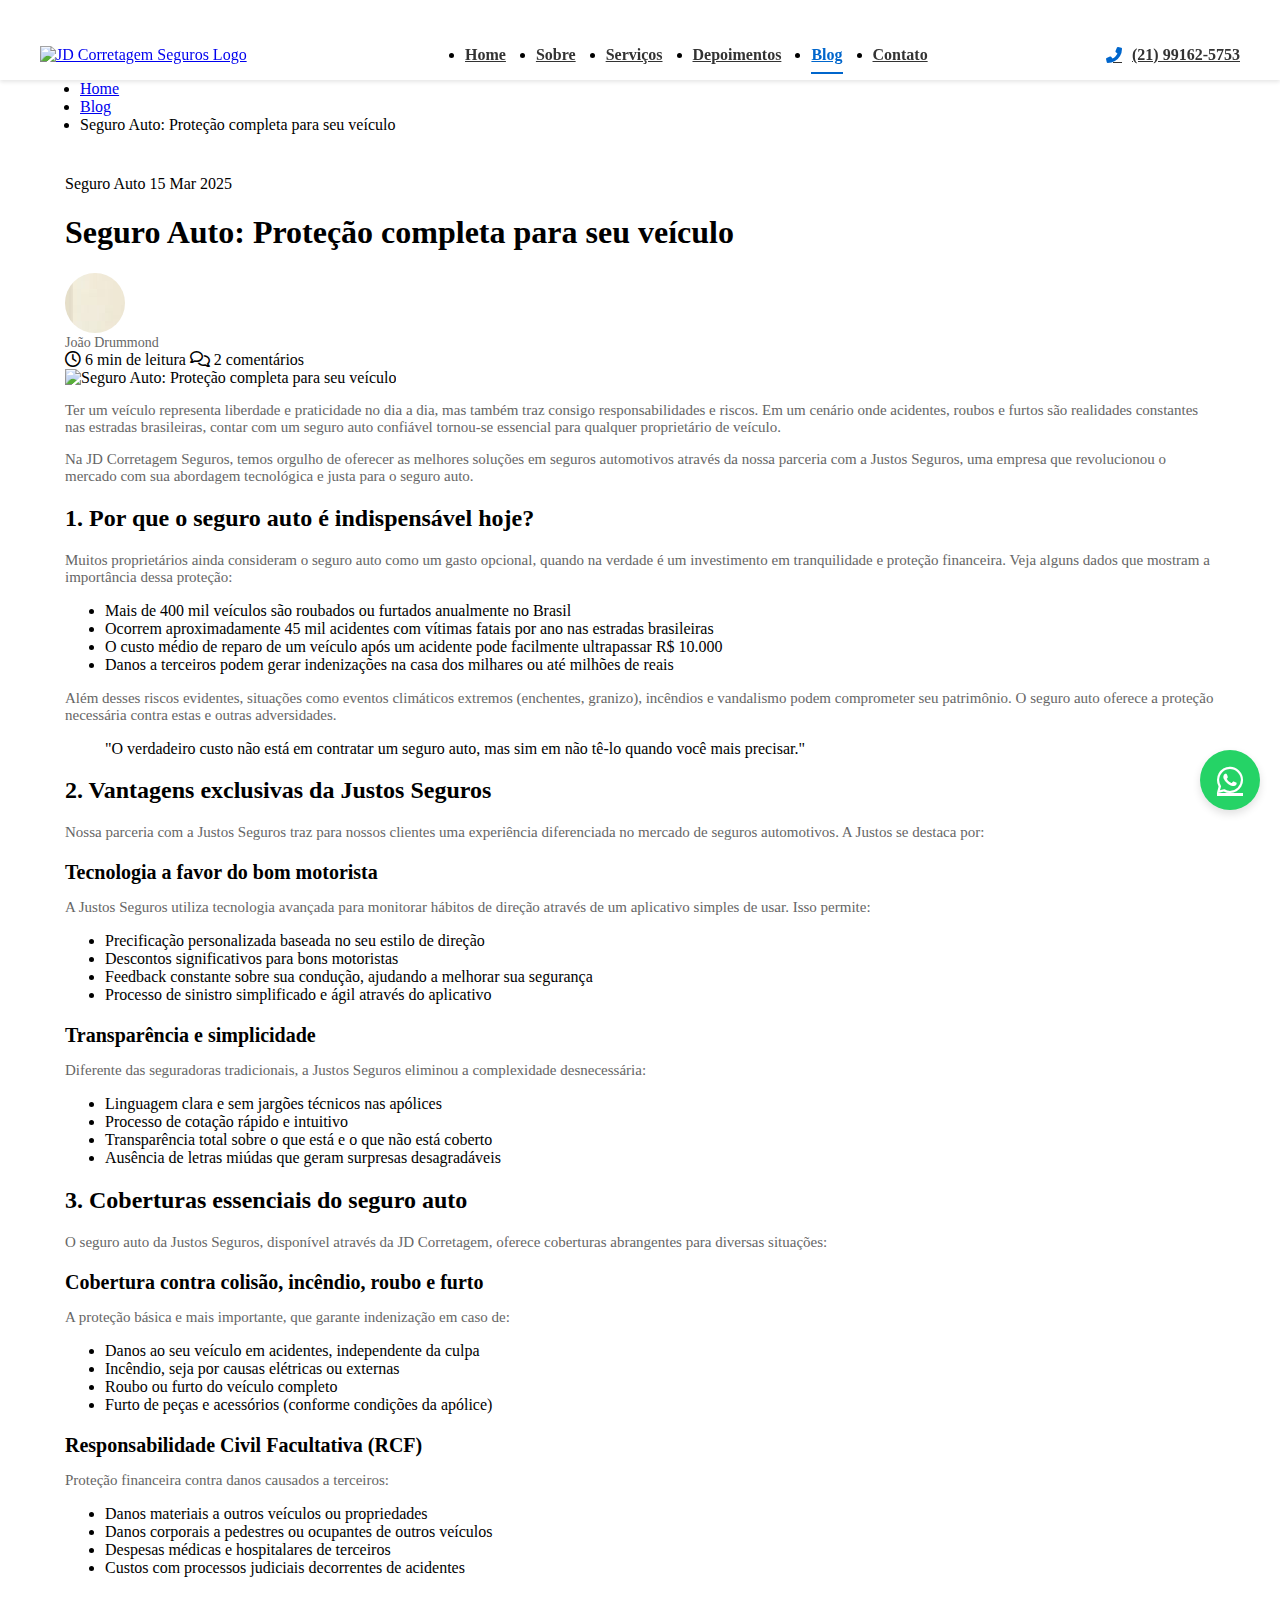
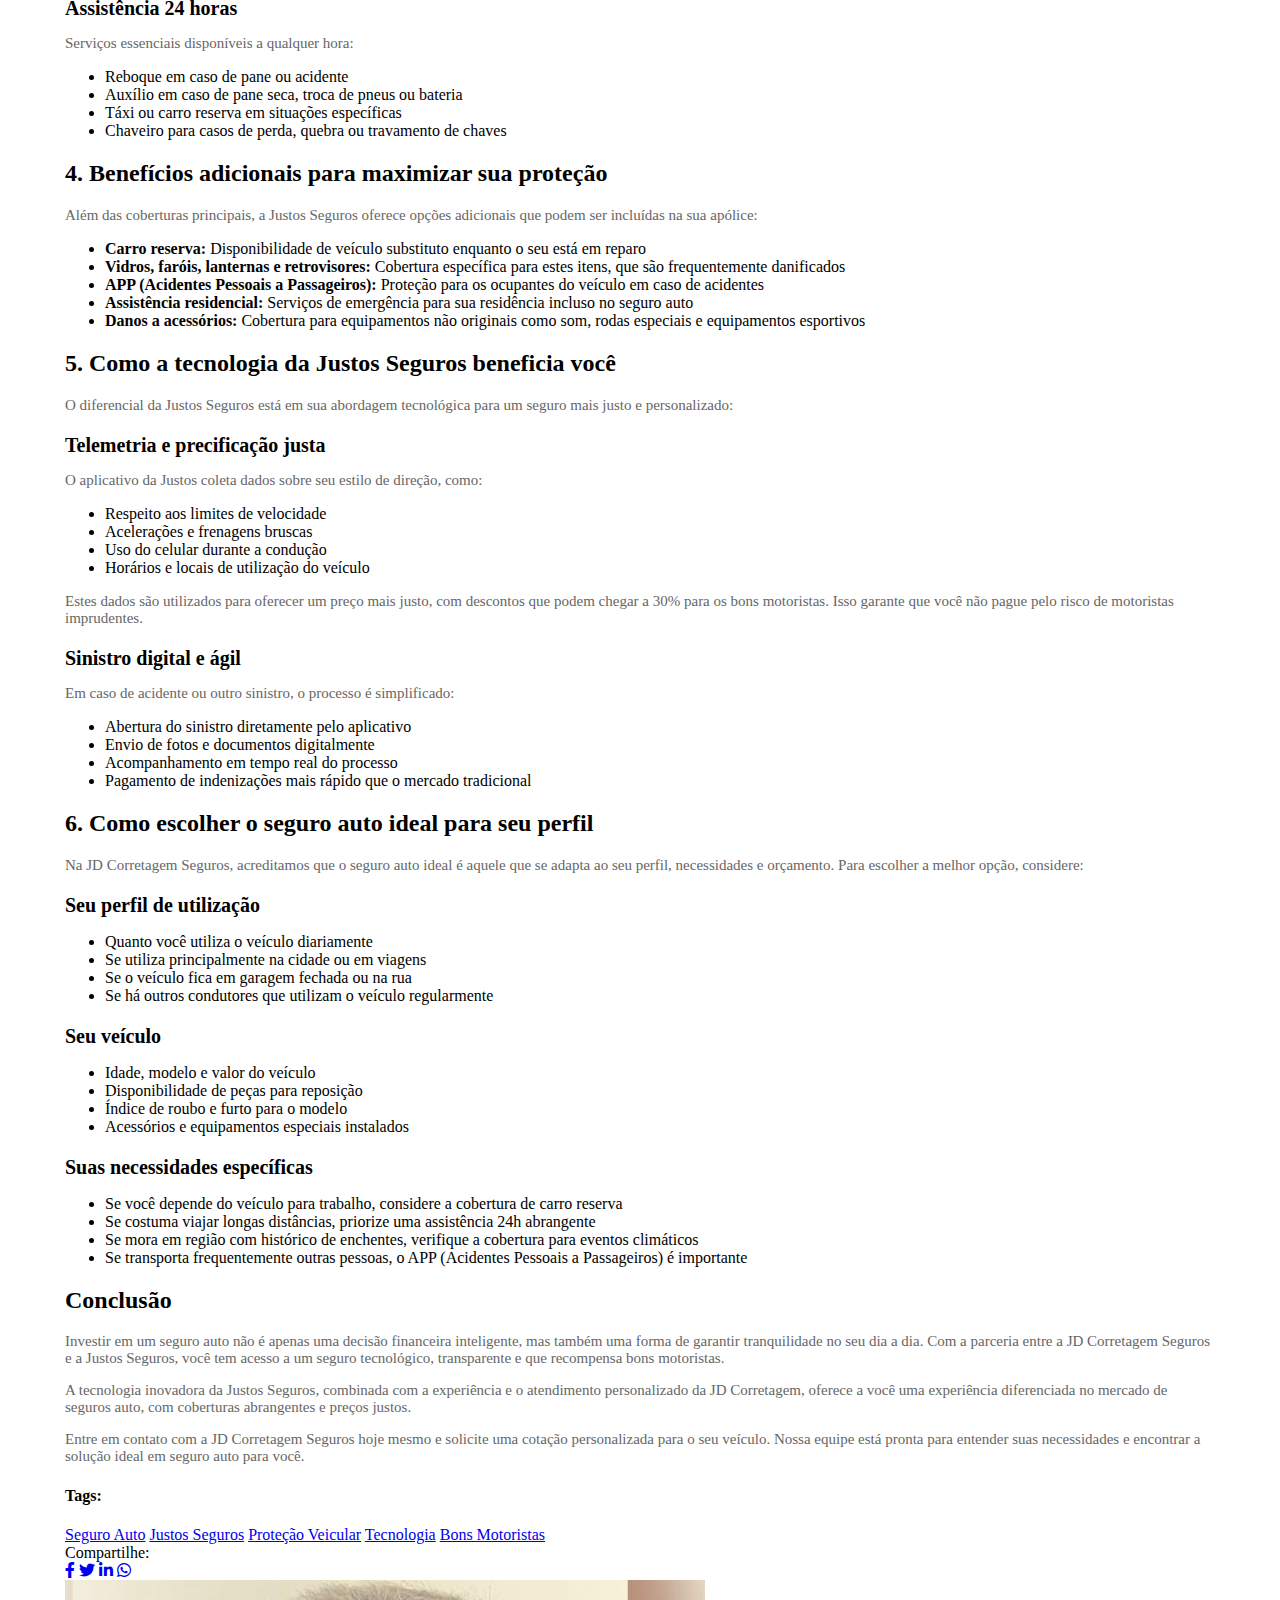
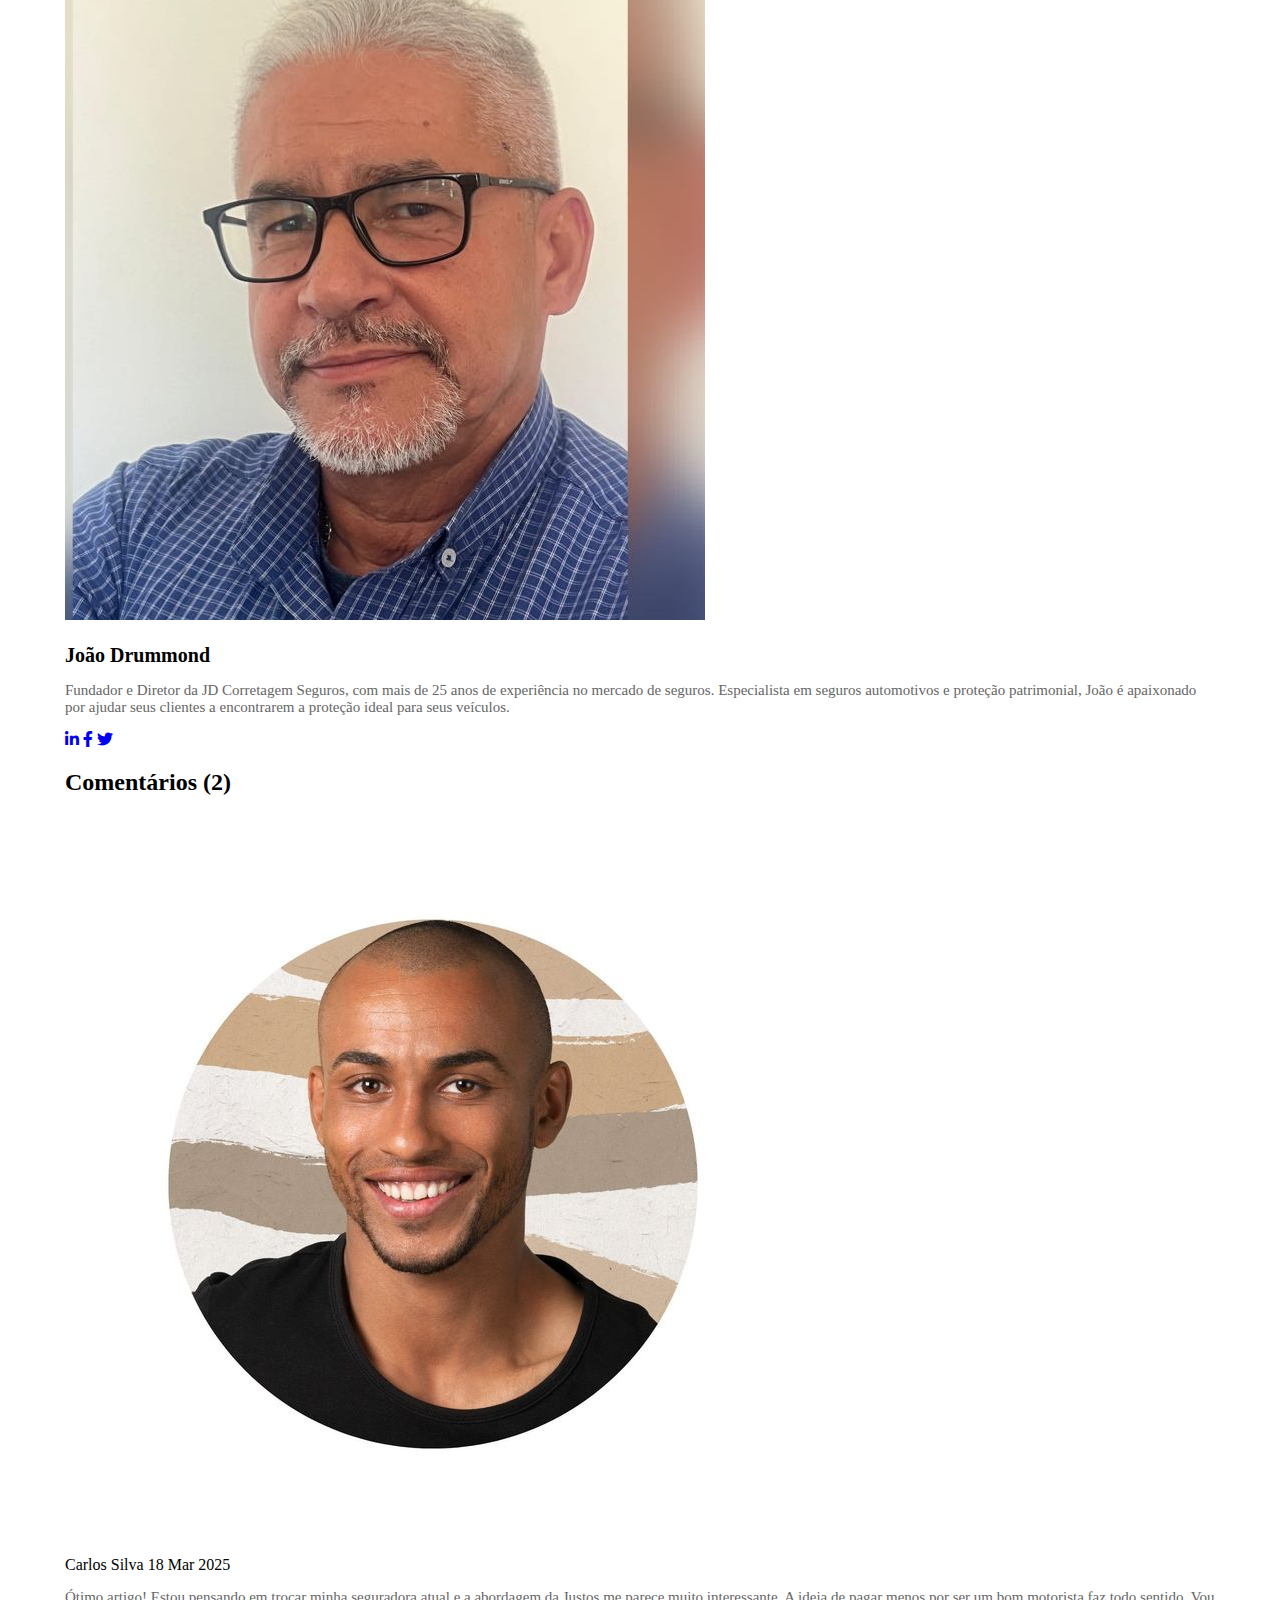
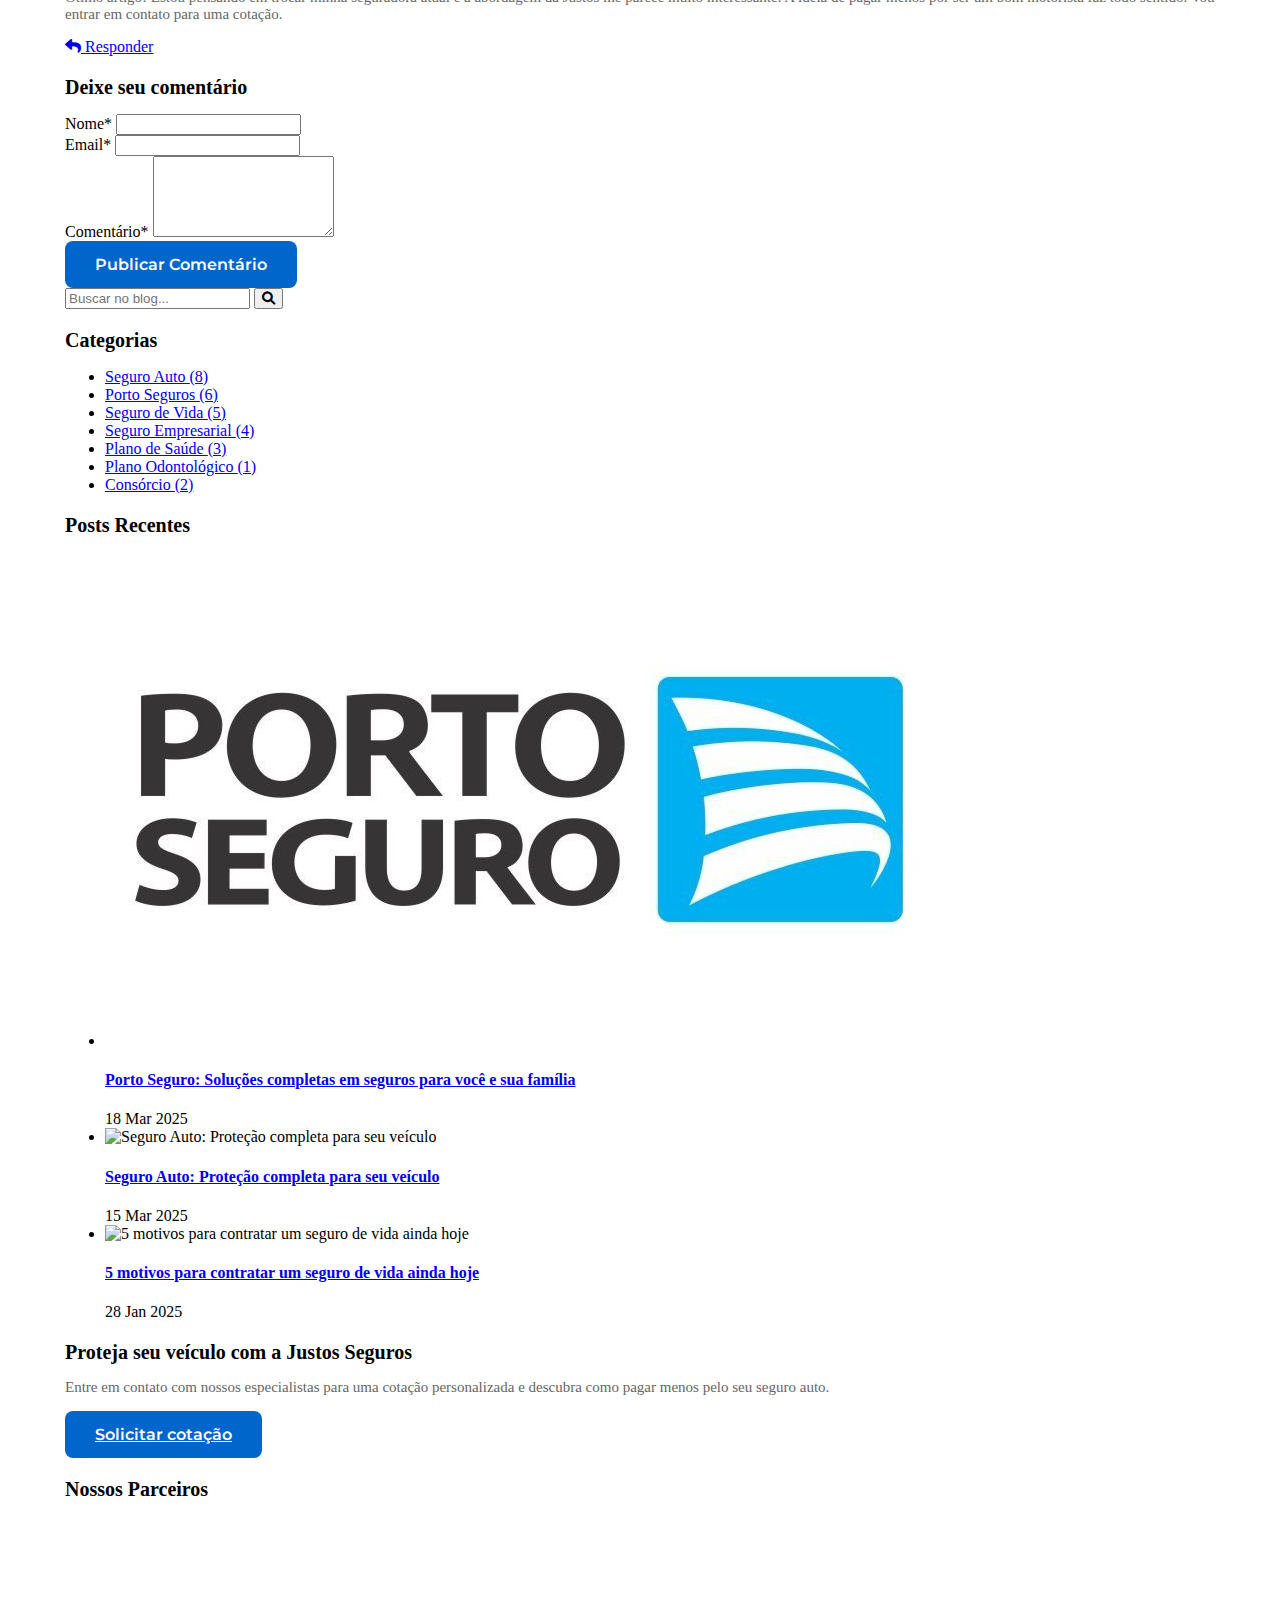
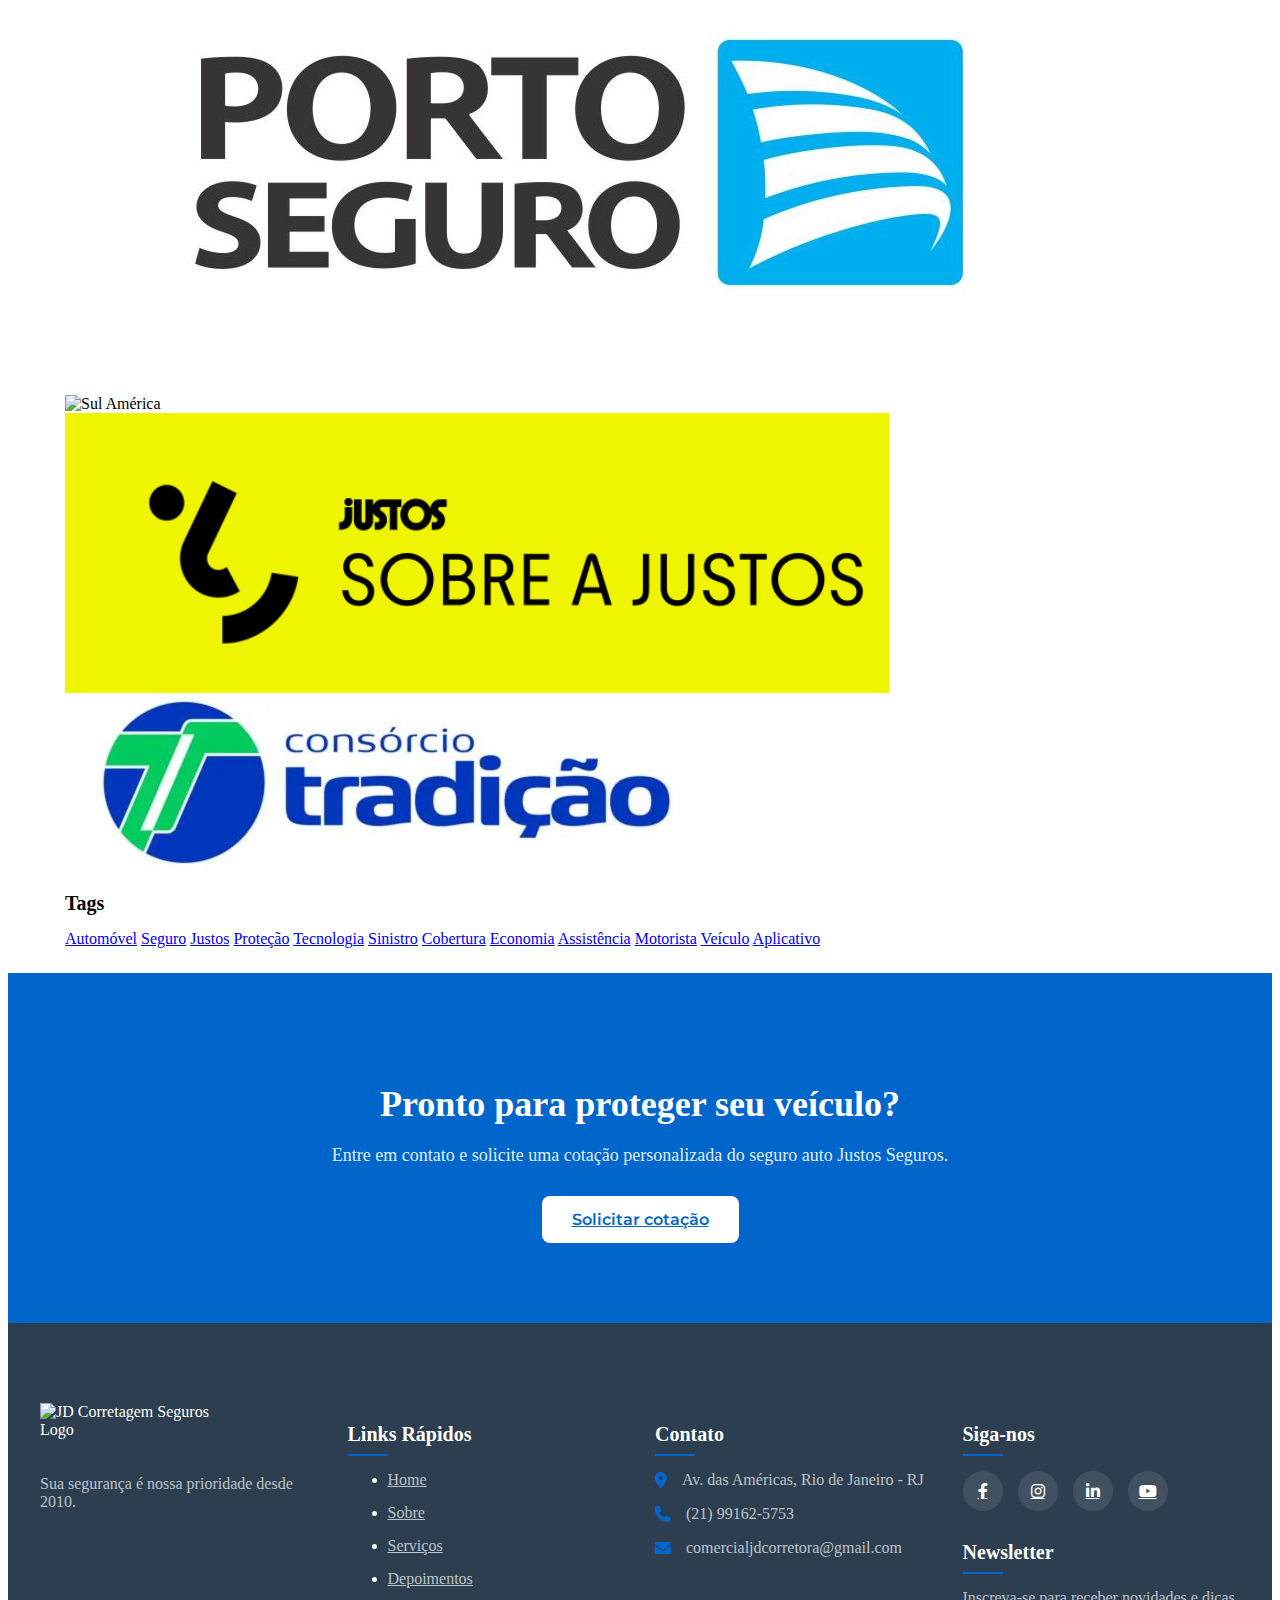
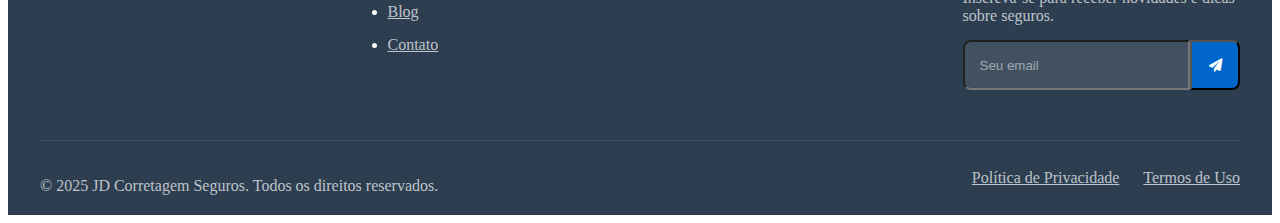
==== commit 6305b09c: "mudificando produto  serviços" ====
--- a/blog-post-auto.html
+++ b/blog-post-auto.html
@@ -322,22 +322,6 @@
                                 </div>
                                 <div class="comment-text">
                                     <p>Ótimo artigo! Estou pensando em trocar minha seguradora atual e a abordagem da Justos me parece muito interessante. A ideia de pagar menos por ser um bom motorista faz todo sentido. Vou entrar em contato para uma cotação.</p>
-                                </div>
-                                <a href="#" class="comment-reply"><i class="fas fa-reply"></i> Responder</a>
-                            </div>
-                        </div>
-
-                        <div class="comment">
-                            <div class="comment-author-image">
-                                <img src="img/comment-2.jpg" alt="Comentário de Mariana Santos">
-                            </div>
-                            <div class="comment-content">
-                                <div class="comment-header">
-                                    <span class="comment-author-name">Mariana Santos</span>
-                                    <span class="comment-date">16 Mar 2025</span>
-                                </div>
-                                <div class="comment-text">
-                                    <p>Já sou cliente da JD Corretagem e recentemente migrei para o seguro da Justos. A experiência tem sido excelente! O app é intuitivo e já consegui um desconto de 20% por conta do meu perfil de direção. Recomendo!</p>
                                 </div>
                                 <a href="#" class="comment-reply"><i class="fas fa-reply"></i> Responder</a>
                             </div>
@@ -387,15 +371,12 @@
                     <h3 class="widget-title">Categorias</h3>
                     <ul class="categories-list">
                         <li><a href="blog-post-auto.html">Seguro Auto <span>(8)</span></a></li>
-                        <li><a href="blog-post-residencial.html">Seguro Residencial <span>(6)</span></a></li>
                         <li><a href="blog-post-porto.html">Porto Seguros <span>(6)</span></a></li>
                         <li><a href="blog-post-vida.html">Seguro de Vida <span>(5)</span></a></li>
                         <li><a href="blog-post-empresarial.html">Seguro Empresarial <span>(4)</span></a></li>
-                        <li><a href="blog-post-saude.html">Seguro Saúde <span>(3)</span></a></li>
+                        <li><a href="blog-post-saude.html">Plano de Saúde <span>(3)</span></a></li>
                         <li><a href="blog-post-odonto.html">Plano Odontológico <span>(1)</span></a></li>
                         <li><a href="blog-post-consorcio.html">Consórcio <span>(2)</span></a></li>
-                        <li><a href="blog-post-dicas.html">Dicas e Orientações <span>(7)</span></a></li>
-                        <li><a href="blog-post-mercado.html">Mercado de Seguros <span>(3)</span></a></li>
                     </ul>
                 </div>
 
